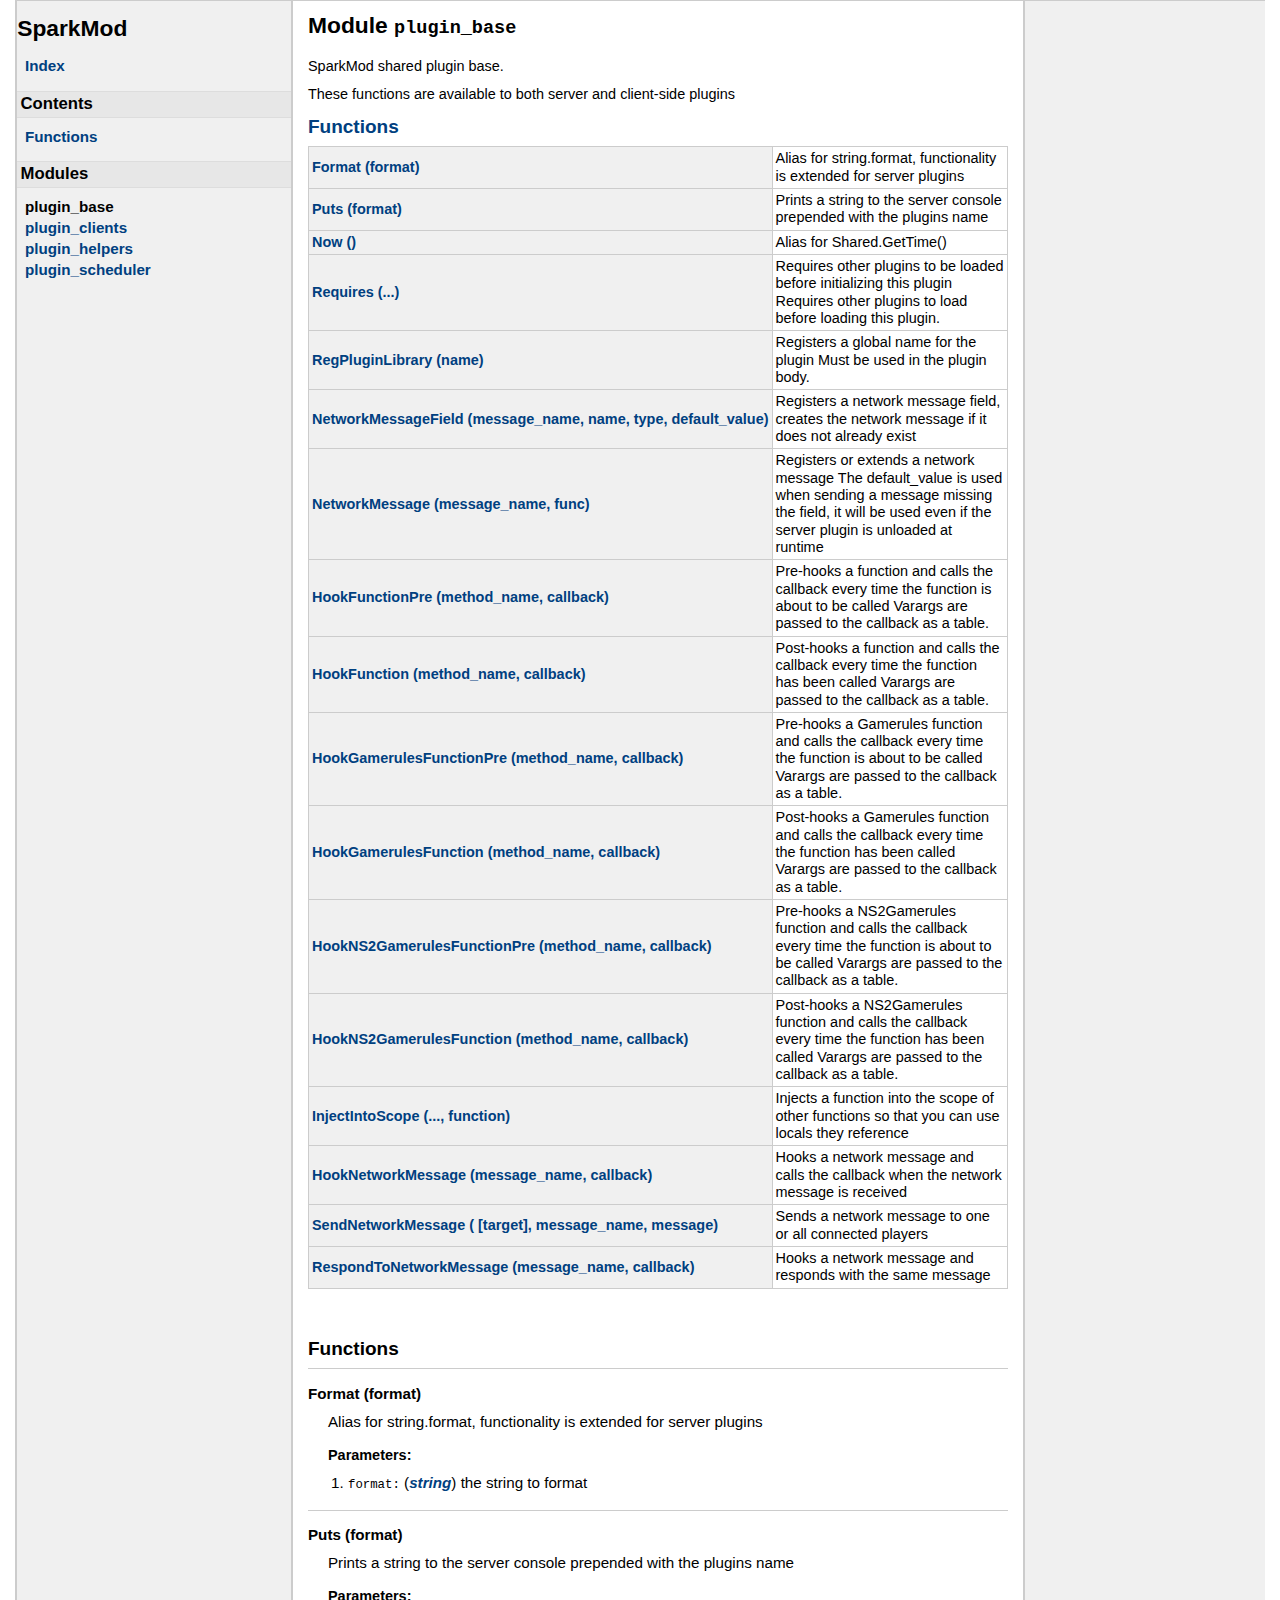
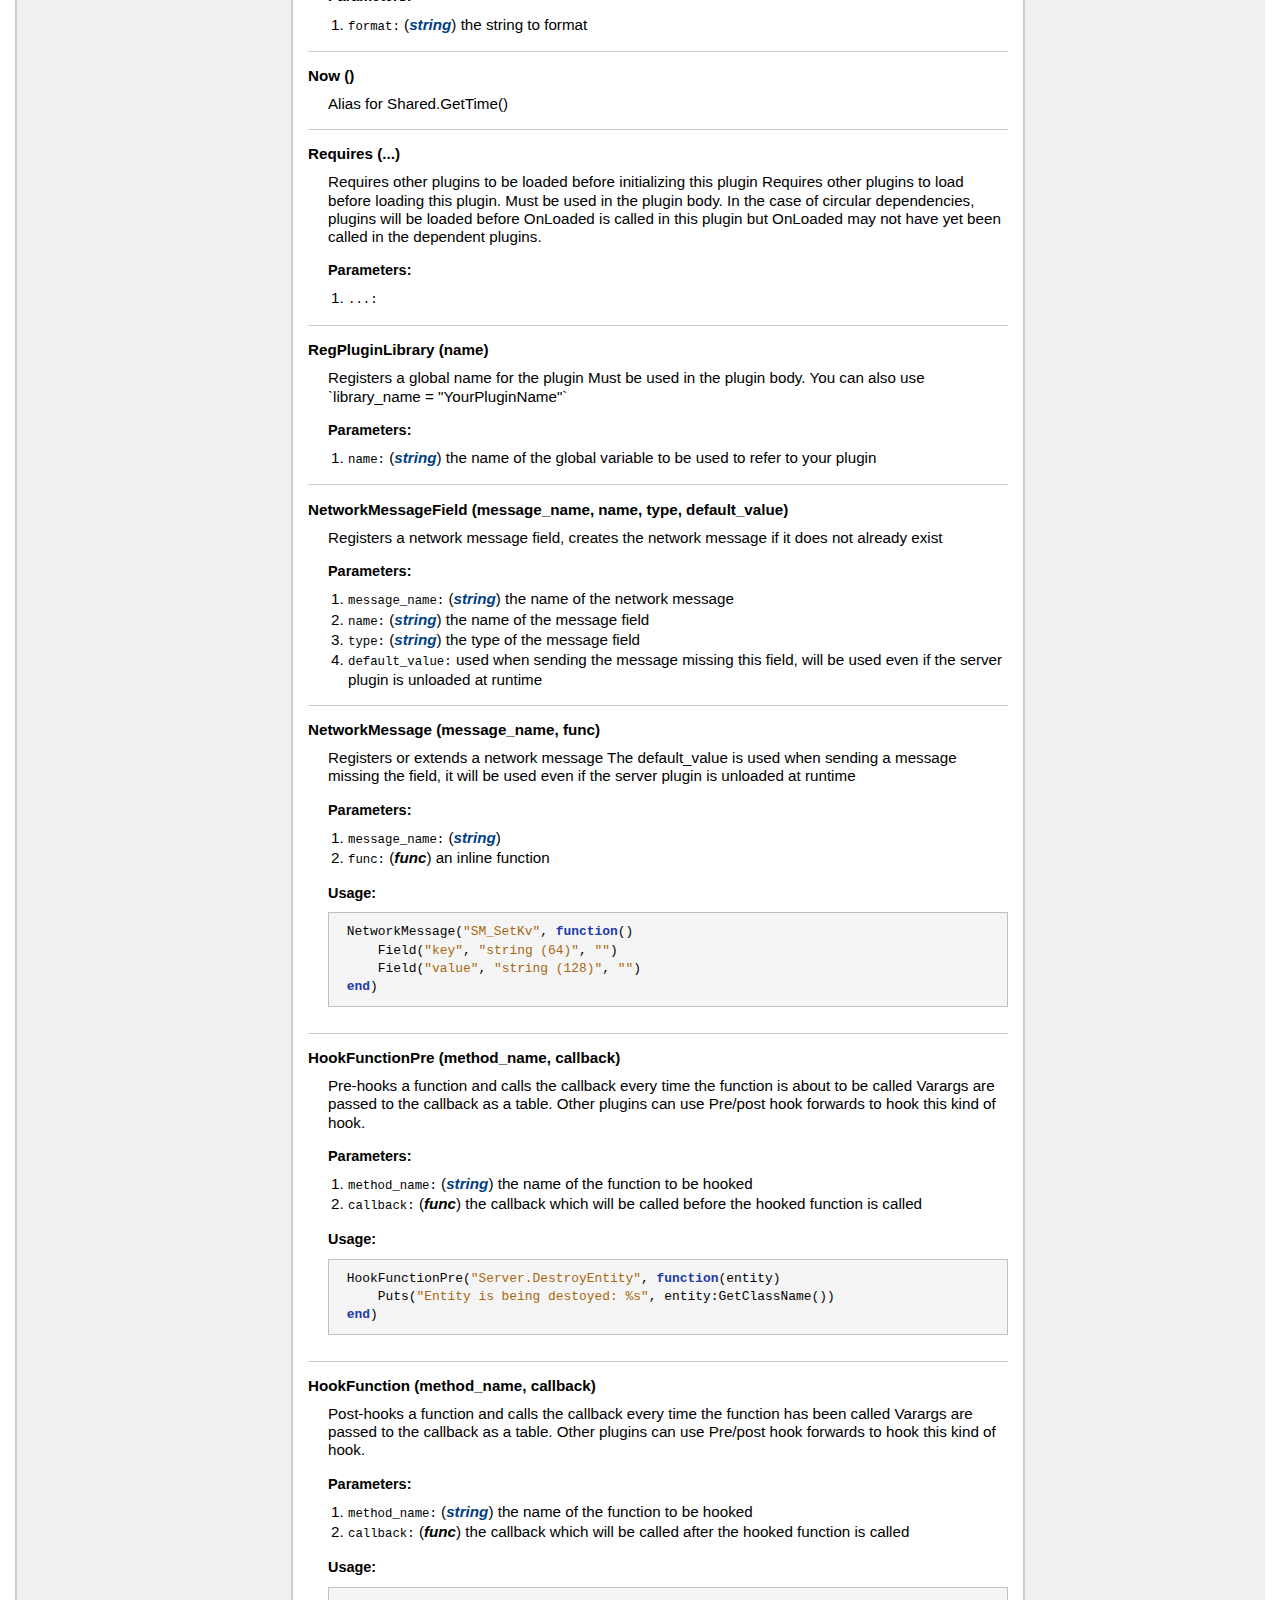
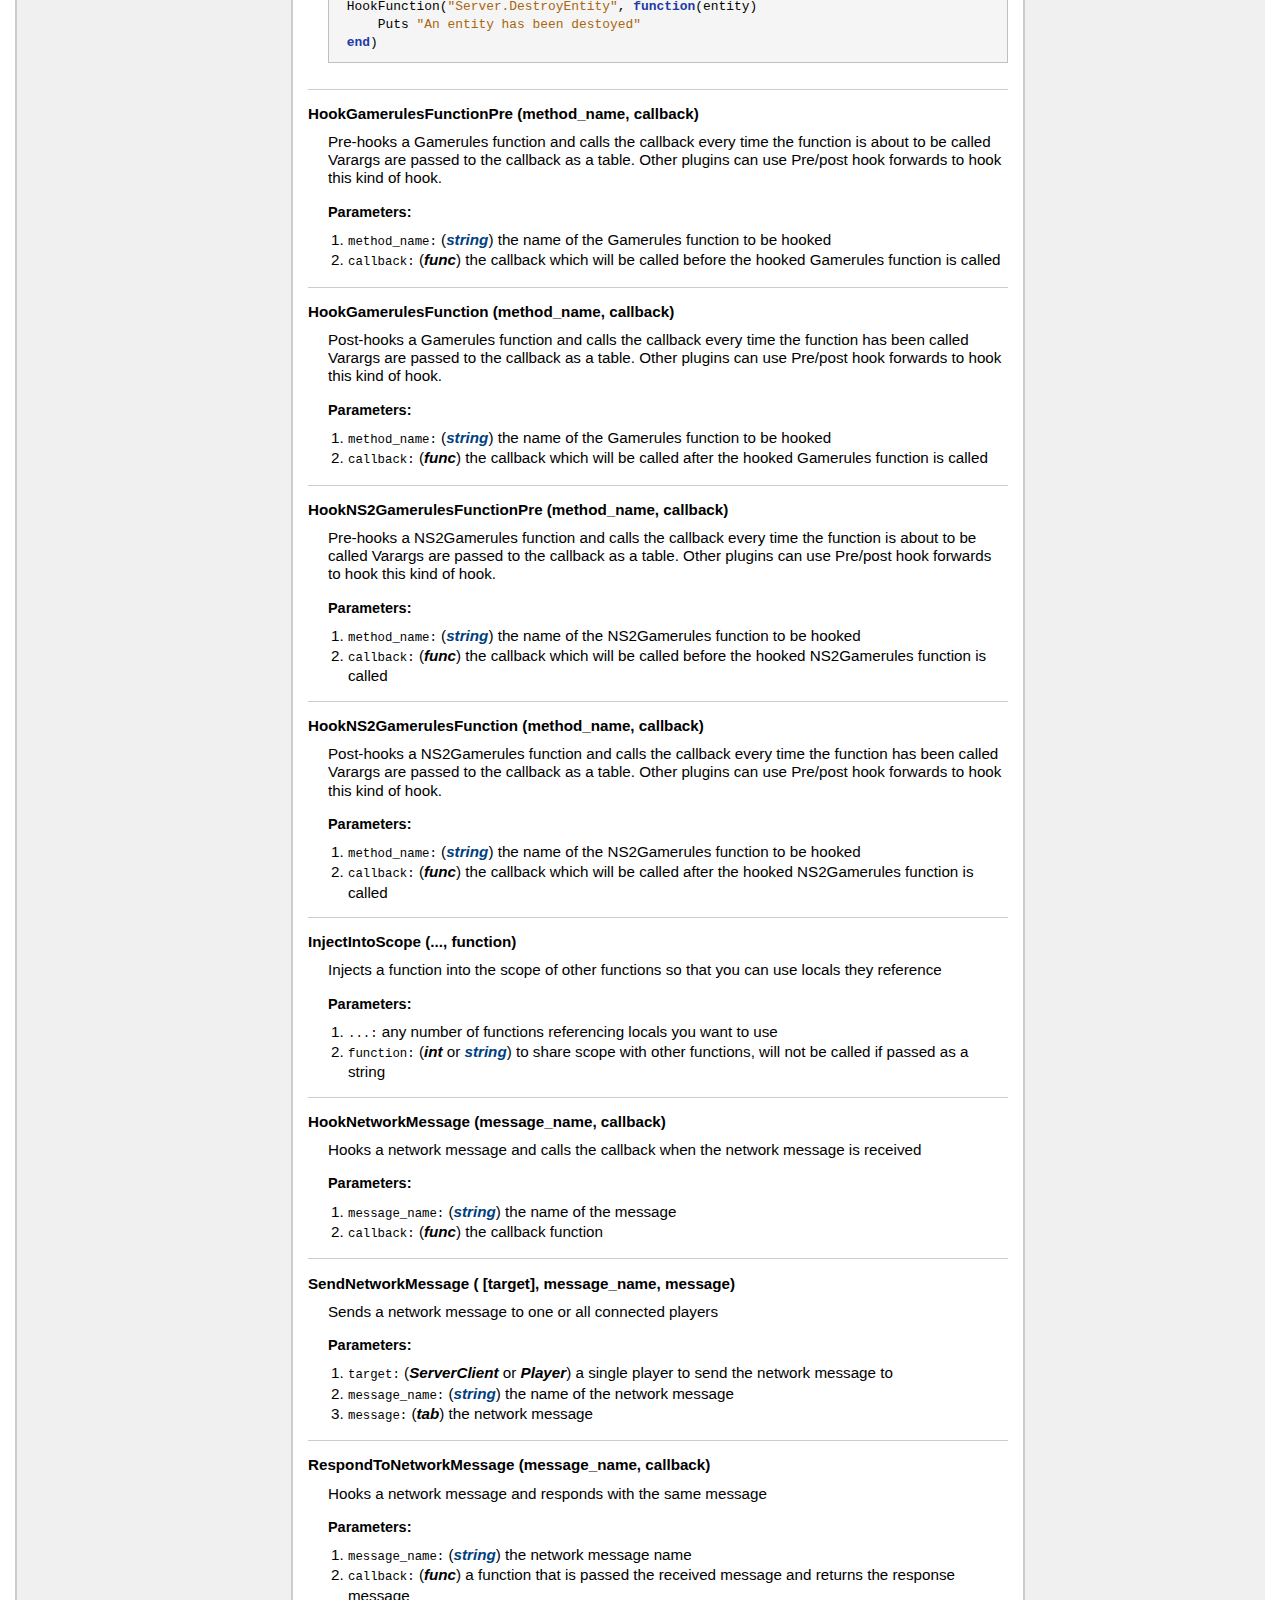
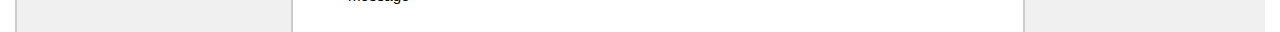
==== api/modules/plugin_base.html @ 7fa3084a "initial import of basic API docs" ====
<!DOCTYPE html PUBLIC "-//W3C//DTD XHTML 1.0 Strict//EN"
   "http://www.w3.org/TR/xhtml1/DTD/xhtml1-strict.dtd">
<html>
<meta http-equiv="Content-Type" content="text/html; charset=UTF-8"/>
<head>
    <title>SparkMod Documentation</title>
    <link rel="stylesheet" href="../ldoc.css" type="text/css" />
</head>
<body>

<div id="container">

<div id="product">
	<div id="product_logo"></div>
	<div id="product_name"><big><b></b></big></div>
	<div id="product_description"></div>
</div> <!-- id="product" -->


<div id="main">


<!-- Menu -->

<div id="navigation">
<br/>
<h1>SparkMod</h1>

<ul>
  <li><a href="../index.html">Index</a></li>
</ul>

<h2>Contents</h2>
<ul>
<li><a href="#Functions">Functions</a></li>
</ul>


<h2>Modules</h2>
<ul>
  <li><strong>plugin_base</strong></li>
  <li><a href="../modules/plugin_clients.html">plugin_clients</a></li>
  <li><a href="../modules/plugin_helpers.html">plugin_helpers</a></li>
  <li><a href="../modules/plugin_scheduler.html">plugin_scheduler</a></li>
</ul>

</div>

<div id="content">

<h1>Module <code>plugin_base</code></h1>

<p>SparkMod shared plugin base.</p>
<p>
 These functions are available to both server and client-side plugins</p>


<h2><a href="#Functions">Functions</a></h2>
<table class="function_list">
	<tr>
	<td class="name" nowrap><a href="#Format">Format&nbsp;(format)</a></td>
	<td class="summary">Alias for string.format, functionality is extended for server plugins</td>
	</tr>
	<tr>
	<td class="name" nowrap><a href="#Puts">Puts&nbsp;(format)</a></td>
	<td class="summary">Prints a string to the server console prepended with the plugins name</td>
	</tr>
	<tr>
	<td class="name" nowrap><a href="#Now">Now&nbsp;()</a></td>
	<td class="summary">Alias for Shared.GetTime()</td>
	</tr>
	<tr>
	<td class="name" nowrap><a href="#Requires">Requires&nbsp;(...)</a></td>
	<td class="summary">Requires other plugins to be loaded before initializing this plugin
 Requires other plugins to load before loading this plugin.</td>
	</tr>
	<tr>
	<td class="name" nowrap><a href="#RegPluginLibrary">RegPluginLibrary&nbsp;(name)</a></td>
	<td class="summary">Registers a global name for the plugin
 Must be used in the plugin body.</td>
	</tr>
	<tr>
	<td class="name" nowrap><a href="#NetworkMessageField">NetworkMessageField&nbsp;(message_name, name, type, default_value)</a></td>
	<td class="summary">Registers a network message field, creates the network message if it does not already exist</td>
	</tr>
	<tr>
	<td class="name" nowrap><a href="#NetworkMessage">NetworkMessage&nbsp;(message_name, func)</a></td>
	<td class="summary">Registers or extends a network message
 The default_value is used when sending a message missing the field,
 it will be used even if the server plugin is unloaded at runtime</td>
	</tr>
	<tr>
	<td class="name" nowrap><a href="#HookFunctionPre">HookFunctionPre&nbsp;(method_name, callback)</a></td>
	<td class="summary">Pre-hooks a function and calls the callback every time the function is about to be called
 Varargs are passed to the callback as a table.</td>
	</tr>
	<tr>
	<td class="name" nowrap><a href="#HookFunction">HookFunction&nbsp;(method_name, callback)</a></td>
	<td class="summary">Post-hooks a function and calls the callback every time the function has been called
 Varargs are passed to the callback as a table.</td>
	</tr>
	<tr>
	<td class="name" nowrap><a href="#HookGamerulesFunctionPre">HookGamerulesFunctionPre&nbsp;(method_name, callback)</a></td>
	<td class="summary">Pre-hooks a Gamerules function and calls the callback every time the function is about to be called
 Varargs are passed to the callback as a table.</td>
	</tr>
	<tr>
	<td class="name" nowrap><a href="#HookGamerulesFunction">HookGamerulesFunction&nbsp;(method_name, callback)</a></td>
	<td class="summary">Post-hooks a Gamerules function and calls the callback every time the function has been called
 Varargs are passed to the callback as a table.</td>
	</tr>
	<tr>
	<td class="name" nowrap><a href="#HookNS2GamerulesFunctionPre">HookNS2GamerulesFunctionPre&nbsp;(method_name, callback)</a></td>
	<td class="summary">Pre-hooks a NS2Gamerules function and calls the callback every time the function is about to be called
 Varargs are passed to the callback as a table.</td>
	</tr>
	<tr>
	<td class="name" nowrap><a href="#HookNS2GamerulesFunction">HookNS2GamerulesFunction&nbsp;(method_name, callback)</a></td>
	<td class="summary">Post-hooks a NS2Gamerules function and calls the callback every time the function has been called
 Varargs are passed to the callback as a table.</td>
	</tr>
	<tr>
	<td class="name" nowrap><a href="#InjectIntoScope">InjectIntoScope&nbsp;(..., function)</a></td>
	<td class="summary">Injects a function into the scope of other functions so that you can use locals they reference</td>
	</tr>
	<tr>
	<td class="name" nowrap><a href="#HookNetworkMessage">HookNetworkMessage&nbsp;(message_name, callback)</a></td>
	<td class="summary">Hooks a network message and calls the callback when the network message is received</td>
	</tr>
	<tr>
	<td class="name" nowrap><a href="#SendNetworkMessage">SendNetworkMessage&nbsp;( [target], message_name, message)</a></td>
	<td class="summary">Sends a network message to one or all connected players</td>
	</tr>
	<tr>
	<td class="name" nowrap><a href="#RespondToNetworkMessage">RespondToNetworkMessage&nbsp;(message_name, callback)</a></td>
	<td class="summary">Hooks a network message and responds with the same message</td>
	</tr>
</table>

<br/>
<br/>


    <h2><a name="Functions"></a>Functions</h2>
    <dl class="function">
    <dt>
    <a name = "Format"></a>
    <strong>Format&nbsp;(format)</strong>
    </dt>
    <dd>
    Alias for string.format, functionality is extended for server plugins

    <h3>Parameters:</h3>
    <ul>
        <li><span class="parameter">format</span>
            <span class="types"><a class="type" href="http://www.lua.org/manual/5.1/manual.html#5.4">string</a></span>
         the string to format</li>
    </ul>





</dd>
    <dt>
    <a name = "Puts"></a>
    <strong>Puts&nbsp;(format)</strong>
    </dt>
    <dd>
    Prints a string to the server console prepended with the plugins name

    <h3>Parameters:</h3>
    <ul>
        <li><span class="parameter">format</span>
            <span class="types"><a class="type" href="http://www.lua.org/manual/5.1/manual.html#5.4">string</a></span>
         the string to format</li>
    </ul>





</dd>
    <dt>
    <a name = "Now"></a>
    <strong>Now&nbsp;()</strong>
    </dt>
    <dd>
    Alias for Shared.GetTime()






</dd>
    <dt>
    <a name = "Requires"></a>
    <strong>Requires&nbsp;(...)</strong>
    </dt>
    <dd>
    Requires other plugins to be loaded before initializing this plugin
 Requires other plugins to load before loading this plugin.  Must be used in the plugin
 body. In the case of circular dependencies, plugins will be loaded before OnLoaded is
 called in this plugin but OnLoaded may not have yet been called in the dependent plugins.

    <h3>Parameters:</h3>
    <ul>
        <li><span class="parameter">...</span>
        </li>
    </ul>





</dd>
    <dt>
    <a name = "RegPluginLibrary"></a>
    <strong>RegPluginLibrary&nbsp;(name)</strong>
    </dt>
    <dd>
    Registers a global name for the plugin
 Must be used in the plugin body.  You can also use `library_name = "YourPluginName"`

    <h3>Parameters:</h3>
    <ul>
        <li><span class="parameter">name</span>
            <span class="types"><a class="type" href="http://www.lua.org/manual/5.1/manual.html#5.4">string</a></span>
         the name of the global variable to be used to refer to your plugin</li>
    </ul>





</dd>
    <dt>
    <a name = "NetworkMessageField"></a>
    <strong>NetworkMessageField&nbsp;(message_name, name, type, default_value)</strong>
    </dt>
    <dd>
    Registers a network message field, creates the network message if it does not already exist

    <h3>Parameters:</h3>
    <ul>
        <li><span class="parameter">message_name</span>
            <span class="types"><a class="type" href="http://www.lua.org/manual/5.1/manual.html#5.4">string</a></span>
         the name of the network message</li>
        <li><span class="parameter">name</span>
            <span class="types"><a class="type" href="http://www.lua.org/manual/5.1/manual.html#5.4">string</a></span>
         the name of the message field</li>
        <li><span class="parameter">type</span>
            <span class="types"><a class="type" href="http://www.lua.org/manual/5.1/manual.html#5.4">string</a></span>
         the type of the message field</li>
        <li><span class="parameter">default_value</span>
         used when sending the message missing this field, will be used even if the server plugin is unloaded at runtime</li>
    </ul>





</dd>
    <dt>
    <a name = "NetworkMessage"></a>
    <strong>NetworkMessage&nbsp;(message_name, func)</strong>
    </dt>
    <dd>
    Registers or extends a network message
 The default_value is used when sending a message missing the field,
 it will be used even if the server plugin is unloaded at runtime

    <h3>Parameters:</h3>
    <ul>
        <li><span class="parameter">message_name</span>
            <span class="types"><a class="type" href="http://www.lua.org/manual/5.1/manual.html#5.4">string</a></span>
        </li>
        <li><span class="parameter">func</span>
            <span class="types"><span class="type">func</span></span>
         an inline function</li>
    </ul>




    <h3>Usage:</h3>
    <ul>
        <pre class="example"> NetworkMessage(<span class="string">"SM_SetKv"</span>, <span class="keyword">function</span>()
     Field(<span class="string">"key"</span>, <span class="string">"string (64)"</span>, <span class="string">""</span>)
     Field(<span class="string">"value"</span>, <span class="string">"string (128)"</span>, <span class="string">""</span>)
 <span class="keyword">end</span>)</pre>
    </ul>

</dd>
    <dt>
    <a name = "HookFunctionPre"></a>
    <strong>HookFunctionPre&nbsp;(method_name, callback)</strong>
    </dt>
    <dd>
    Pre-hooks a function and calls the callback every time the function is about to be called
 Varargs are passed to the callback as a table.  Other plugins can use Pre/post hook forwards to hook this kind of hook.

    <h3>Parameters:</h3>
    <ul>
        <li><span class="parameter">method_name</span>
            <span class="types"><a class="type" href="http://www.lua.org/manual/5.1/manual.html#5.4">string</a></span>
         the name of the function to be hooked</li>
        <li><span class="parameter">callback</span>
            <span class="types"><span class="type">func</span></span>
         the callback which will be called before the hooked function is called</li>
    </ul>




    <h3>Usage:</h3>
    <ul>
        <pre class="example"> HookFunctionPre(<span class="string">"Server.DestroyEntity"</span>, <span class="keyword">function</span>(entity)
     Puts(<span class="string">"Entity is being destoyed: %s"</span>, entity:GetClassName())
 <span class="keyword">end</span>)</pre>
    </ul>

</dd>
    <dt>
    <a name = "HookFunction"></a>
    <strong>HookFunction&nbsp;(method_name, callback)</strong>
    </dt>
    <dd>
    Post-hooks a function and calls the callback every time the function has been called
 Varargs are passed to the callback as a table.  Other plugins can use Pre/post hook forwards to hook this kind of hook.

    <h3>Parameters:</h3>
    <ul>
        <li><span class="parameter">method_name</span>
            <span class="types"><a class="type" href="http://www.lua.org/manual/5.1/manual.html#5.4">string</a></span>
         the name of the function to be hooked</li>
        <li><span class="parameter">callback</span>
            <span class="types"><span class="type">func</span></span>
         the callback which will be called after the hooked function is called</li>
    </ul>




    <h3>Usage:</h3>
    <ul>
        <pre class="example"> HookFunction(<span class="string">"Server.DestroyEntity"</span>, <span class="keyword">function</span>(entity)
     Puts <span class="string">"An entity has been destoyed"</span>
 <span class="keyword">end</span>)</pre>
    </ul>

</dd>
    <dt>
    <a name = "HookGamerulesFunctionPre"></a>
    <strong>HookGamerulesFunctionPre&nbsp;(method_name, callback)</strong>
    </dt>
    <dd>
    Pre-hooks a Gamerules function and calls the callback every time the function is about to be called
 Varargs are passed to the callback as a table.  Other plugins can use Pre/post hook forwards to hook this kind of hook.

    <h3>Parameters:</h3>
    <ul>
        <li><span class="parameter">method_name</span>
            <span class="types"><a class="type" href="http://www.lua.org/manual/5.1/manual.html#5.4">string</a></span>
         the name of the Gamerules function to be hooked</li>
        <li><span class="parameter">callback</span>
            <span class="types"><span class="type">func</span></span>
         the callback which will be called before the hooked Gamerules function is called</li>
    </ul>





</dd>
    <dt>
    <a name = "HookGamerulesFunction"></a>
    <strong>HookGamerulesFunction&nbsp;(method_name, callback)</strong>
    </dt>
    <dd>
    Post-hooks a Gamerules function and calls the callback every time the function has been called
 Varargs are passed to the callback as a table.  Other plugins can use Pre/post hook forwards to hook this kind of hook.

    <h3>Parameters:</h3>
    <ul>
        <li><span class="parameter">method_name</span>
            <span class="types"><a class="type" href="http://www.lua.org/manual/5.1/manual.html#5.4">string</a></span>
         the name of the Gamerules function to be hooked</li>
        <li><span class="parameter">callback</span>
            <span class="types"><span class="type">func</span></span>
         the callback which will be called after the hooked Gamerules function is called</li>
    </ul>





</dd>
    <dt>
    <a name = "HookNS2GamerulesFunctionPre"></a>
    <strong>HookNS2GamerulesFunctionPre&nbsp;(method_name, callback)</strong>
    </dt>
    <dd>
    Pre-hooks a NS2Gamerules function and calls the callback every time the function is about to be called
 Varargs are passed to the callback as a table.  Other plugins can use Pre/post hook forwards to hook this kind of hook.

    <h3>Parameters:</h3>
    <ul>
        <li><span class="parameter">method_name</span>
            <span class="types"><a class="type" href="http://www.lua.org/manual/5.1/manual.html#5.4">string</a></span>
         the name of the NS2Gamerules function to be hooked</li>
        <li><span class="parameter">callback</span>
            <span class="types"><span class="type">func</span></span>
         the callback which will be called before the hooked NS2Gamerules function is called</li>
    </ul>





</dd>
    <dt>
    <a name = "HookNS2GamerulesFunction"></a>
    <strong>HookNS2GamerulesFunction&nbsp;(method_name, callback)</strong>
    </dt>
    <dd>
    Post-hooks a NS2Gamerules function and calls the callback every time the function has been called
 Varargs are passed to the callback as a table.  Other plugins can use Pre/post hook forwards to hook this kind of hook.

    <h3>Parameters:</h3>
    <ul>
        <li><span class="parameter">method_name</span>
            <span class="types"><a class="type" href="http://www.lua.org/manual/5.1/manual.html#5.4">string</a></span>
         the name of the NS2Gamerules function to be hooked</li>
        <li><span class="parameter">callback</span>
            <span class="types"><span class="type">func</span></span>
         the callback which will be called after the hooked NS2Gamerules function is called</li>
    </ul>





</dd>
    <dt>
    <a name = "InjectIntoScope"></a>
    <strong>InjectIntoScope&nbsp;(..., function)</strong>
    </dt>
    <dd>
    Injects a function into the scope of other functions so that you can use locals they reference

    <h3>Parameters:</h3>
    <ul>
        <li><span class="parameter">...</span>
         any number of functions referencing locals you want to use</li>
        <li><span class="parameter">function</span>
            <span class="types"><span class="type">int</span> or <a class="type" href="http://www.lua.org/manual/5.1/manual.html#5.4">string</a></span>
         to share scope with other functions, will not be called if passed as a string</li>
    </ul>





</dd>
    <dt>
    <a name = "HookNetworkMessage"></a>
    <strong>HookNetworkMessage&nbsp;(message_name, callback)</strong>
    </dt>
    <dd>
    Hooks a network message and calls the callback when the network message is received

    <h3>Parameters:</h3>
    <ul>
        <li><span class="parameter">message_name</span>
            <span class="types"><a class="type" href="http://www.lua.org/manual/5.1/manual.html#5.4">string</a></span>
         the name of the message</li>
        <li><span class="parameter">callback</span>
            <span class="types"><span class="type">func</span></span>
         the callback function</li>
    </ul>





</dd>
    <dt>
    <a name = "SendNetworkMessage"></a>
    <strong>SendNetworkMessage&nbsp;( [target], message_name, message)</strong>
    </dt>
    <dd>
    Sends a network message to one or all connected players

    <h3>Parameters:</h3>
    <ul>
        <li><span class="parameter">target</span>
            <span class="types"><span class="type">ServerClient</span> or <span class="type">Player</span></span>
         a single player to send the network message to</li>
        <li><span class="parameter">message_name</span>
            <span class="types"><a class="type" href="http://www.lua.org/manual/5.1/manual.html#5.4">string</a></span>
         the name of the network message</li>
        <li><span class="parameter">message</span>
            <span class="types"><span class="type">tab</span></span>
         the network message</li>
    </ul>





</dd>
    <dt>
    <a name = "RespondToNetworkMessage"></a>
    <strong>RespondToNetworkMessage&nbsp;(message_name, callback)</strong>
    </dt>
    <dd>
    Hooks a network message and responds with the same message

    <h3>Parameters:</h3>
    <ul>
        <li><span class="parameter">message_name</span>
            <span class="types"><a class="type" href="http://www.lua.org/manual/5.1/manual.html#5.4">string</a></span>
         the network message name</li>
        <li><span class="parameter">callback</span>
            <span class="types"><span class="type">func</span></span>
         a function that is passed the received message and returns the response message</li>
    </ul>





</dd>
</dl>


</div> <!-- id="content" -->
</div> <!-- id="main" -->
<div id="about">
<i>generated by <a href="http://github.com/stevedonovan/LDoc">LDoc 1.3.11</a></i>
</div> <!-- id="about" -->
</div> <!-- id="container" -->
</body>
</html>
---- api/ldoc.css ----
/* BEGIN RESET

Copyright (c) 2010, Yahoo! Inc. All rights reserved.
Code licensed under the BSD License:
http://developer.yahoo.com/yui/license.html
version: 2.8.2r1
*/
html {
    color: #000;
    background: #FFF;
}
body,div,dl,dt,dd,ul,ol,li,h1,h2,h3,h4,h5,h6,pre,code,form,fieldset,legend,input,button,textarea,p,blockquote,th,td {
    margin: 0;
    padding: 0;
}
table {
    border-collapse: collapse;
    border-spacing: 0;
}
fieldset,img {
    border: 0;
}
address,caption,cite,code,dfn,em,strong,th,var,optgroup {
    font-style: inherit;
    font-weight: inherit;
}
del,ins {
    text-decoration: none;
}
li {
    list-style: bullet;
    margin-left: 20px;
}
caption,th {
    text-align: left;
}
h1,h2,h3,h4,h5,h6 {
    font-size: 100%;
    font-weight: bold;
}
q:before,q:after {
    content: '';
}
abbr,acronym {
    border: 0;
    font-variant: normal;
}
sup {
    vertical-align: baseline;
}
sub {
    vertical-align: baseline;
}
legend {
    color: #000;
}
input,button,textarea,select,optgroup,option {
    font-family: inherit;
    font-size: inherit;
    font-style: inherit;
    font-weight: inherit;
}
input,button,textarea,select {*font-size:100%;
}
/* END RESET */

body {
    margin-left: 1em;
    margin-right: 1em;
    font-family: arial, helvetica, geneva, sans-serif;
    background-color: #ffffff; margin: 0px;
}

code, tt { font-family: monospace; }
span.parameter { font-family:monospace; }
span.parameter:after { content:":"; }
span.types:before { content:"("; }
span.types:after { content:")"; }
.type { font-weight: bold; font-style:italic }

body, p, td, th { font-size: .95em; line-height: 1.2em;}

p, ul { margin: 10px 0 0 0px;}

strong { font-weight: bold;}

em { font-style: italic;}

h1 {
    font-size: 1.5em;
    margin: 0 0 20px 0;
}
h2, h3, h4 { margin: 15px 0 10px 0; }
h2 { font-size: 1.25em; }
h3 { font-size: 1.15em; }
h4 { font-size: 1.06em; }

a:link { font-weight: bold; color: #004080; text-decoration: none; }
a:visited { font-weight: bold; color: #006699; text-decoration: none; }
a:link:hover { text-decoration: underline; }

hr {
    color:#cccccc;
    background: #00007f;
    height: 1px;
}

blockquote { margin-left: 3em; }

ul { list-style-type: disc; }

p.name {
    font-family: "Andale Mono", monospace;
    padding-top: 1em;
}

pre.example {
    background-color: rgb(245, 245, 245);
    border: 1px solid silver;
    padding: 10px;
    margin: 10px 0 10px 0;
    font-family: "Andale Mono", monospace;
    font-size: .85em;
}

pre {
    background-color: rgb(245, 245, 245);
    border: 1px solid silver;
    padding: 10px;
    margin: 10px 0 10px 0;
    overflow: auto;
    font-family: "Andale Mono", monospace;
}


table.index { border: 1px #00007f; }
table.index td { text-align: left; vertical-align: top; }

#container {
    margin-left: 1em;
    margin-right: 1em;
    background-color: #f0f0f0;
}

#product {
    text-align: center;
    border-bottom: 1px solid #cccccc;
    background-color: #ffffff;
}

#product big {
    font-size: 2em;
}

#main {
    background-color: #f0f0f0;
    border-left: 2px solid #cccccc;
}

#navigation {
    float: left;
    width: 18em;
    vertical-align: top;
    background-color: #f0f0f0;
    overflow: visible;
}

#navigation h2 {
    background-color:#e7e7e7;
    font-size:1.1em;
    color:#000000;
    text-align: left;
    padding:0.2em;
    border-top:1px solid #dddddd;
    border-bottom:1px solid #dddddd;
}

#navigation ul
{
    font-size:1em;
    list-style-type: none;
    margin: 1px 1px 10px 1px;
}

#navigation li {
    text-indent: -1em;
    display: block;
    margin: 3px 0px 0px 22px;
}

#navigation li li a {
    margin: 0px 3px 0px -1em;
}

#content {
    margin-left: 18em;
    padding: 1em;
    min-width: 700px;
    max-width: 940px;
    width: 50%;
    border-left: 2px solid #cccccc;
    border-right: 2px solid #cccccc;
    background-color: #ffffff;
}

#about {
    clear: both;
    padding: 5px;
    border-top: 2px solid #cccccc;
    background-color: #ffffff;
}

@media print {
    body {
        font: 12pt "Times New Roman", "TimeNR", Times, serif;
    }
    a { font-weight: bold; color: #004080; text-decoration: underline; }

    #main {
        background-color: #ffffff;
        border-left: 0px;
    }

    #container {
        margin-left: 2%;
        margin-right: 2%;
        background-color: #ffffff;
    }

    #content {
        padding: 1em;
        background-color: #ffffff;
    }

    #navigation {
        display: none;
    }
    pre.example {
        font-family: "Andale Mono", monospace;
        font-size: 10pt;
        page-break-inside: avoid;
    }
}

table.module_list {
    border-width: 1px;
    border-style: solid;
    border-color: #cccccc;
    border-collapse: collapse;
}
table.module_list td {
    border-width: 1px;
    padding: 3px;
    border-style: solid;
    border-color: #cccccc;
}
table.module_list td.name { background-color: #f0f0f0; ; min-width: 200px; }
table.module_list td.summary { width: 100%; }


table.function_list {
    border-width: 1px;
    border-style: solid;
    border-color: #cccccc;
    border-collapse: collapse;
}
table.function_list td {
    border-width: 1px;
    padding: 3px;
    border-style: solid;
    border-color: #cccccc;
}
table.function_list td.name { background-color: #f0f0f0; ; min-width: 200px; }
table.function_list td.summary { width: 100%; }

dl.table dt, dl.function dt {border-top: 1px solid #ccc; padding-top: 1em;}
dl.table dd, dl.function dd {padding-bottom: 1em; margin: 10px 0 0 20px;}
dl.table h3, dl.function h3 {font-size: .95em;}

/* stop sublists from having initial vertical space */
ul ul { margin-top: 0px; }
ol ul { margin-top: 0px; }
ol ol { margin-top: 0px; }
ul ol { margin-top: 0px; }

/* styles for prettification of source */
pre .comment { color: #558817; }
pre .constant { color: #a8660d; }
pre .escape { color: #844631; }
pre .keyword { color: #2239a8; font-weight: bold; }
pre .library { color: #0e7c6b; }
pre .marker { color: #512b1e; background: #fedc56; font-weight: bold; }
pre .string { color: #a8660d; }
pre .number { color: #f8660d; }
pre .operator { color: #2239a8; font-weight: bold; }
pre .preprocessor, pre .prepro { color: #a33243; }
pre .global { color: #800080; }
pre .prompt { color: #558817; }
pre .url { color: #272fc2; text-decoration: underline; }
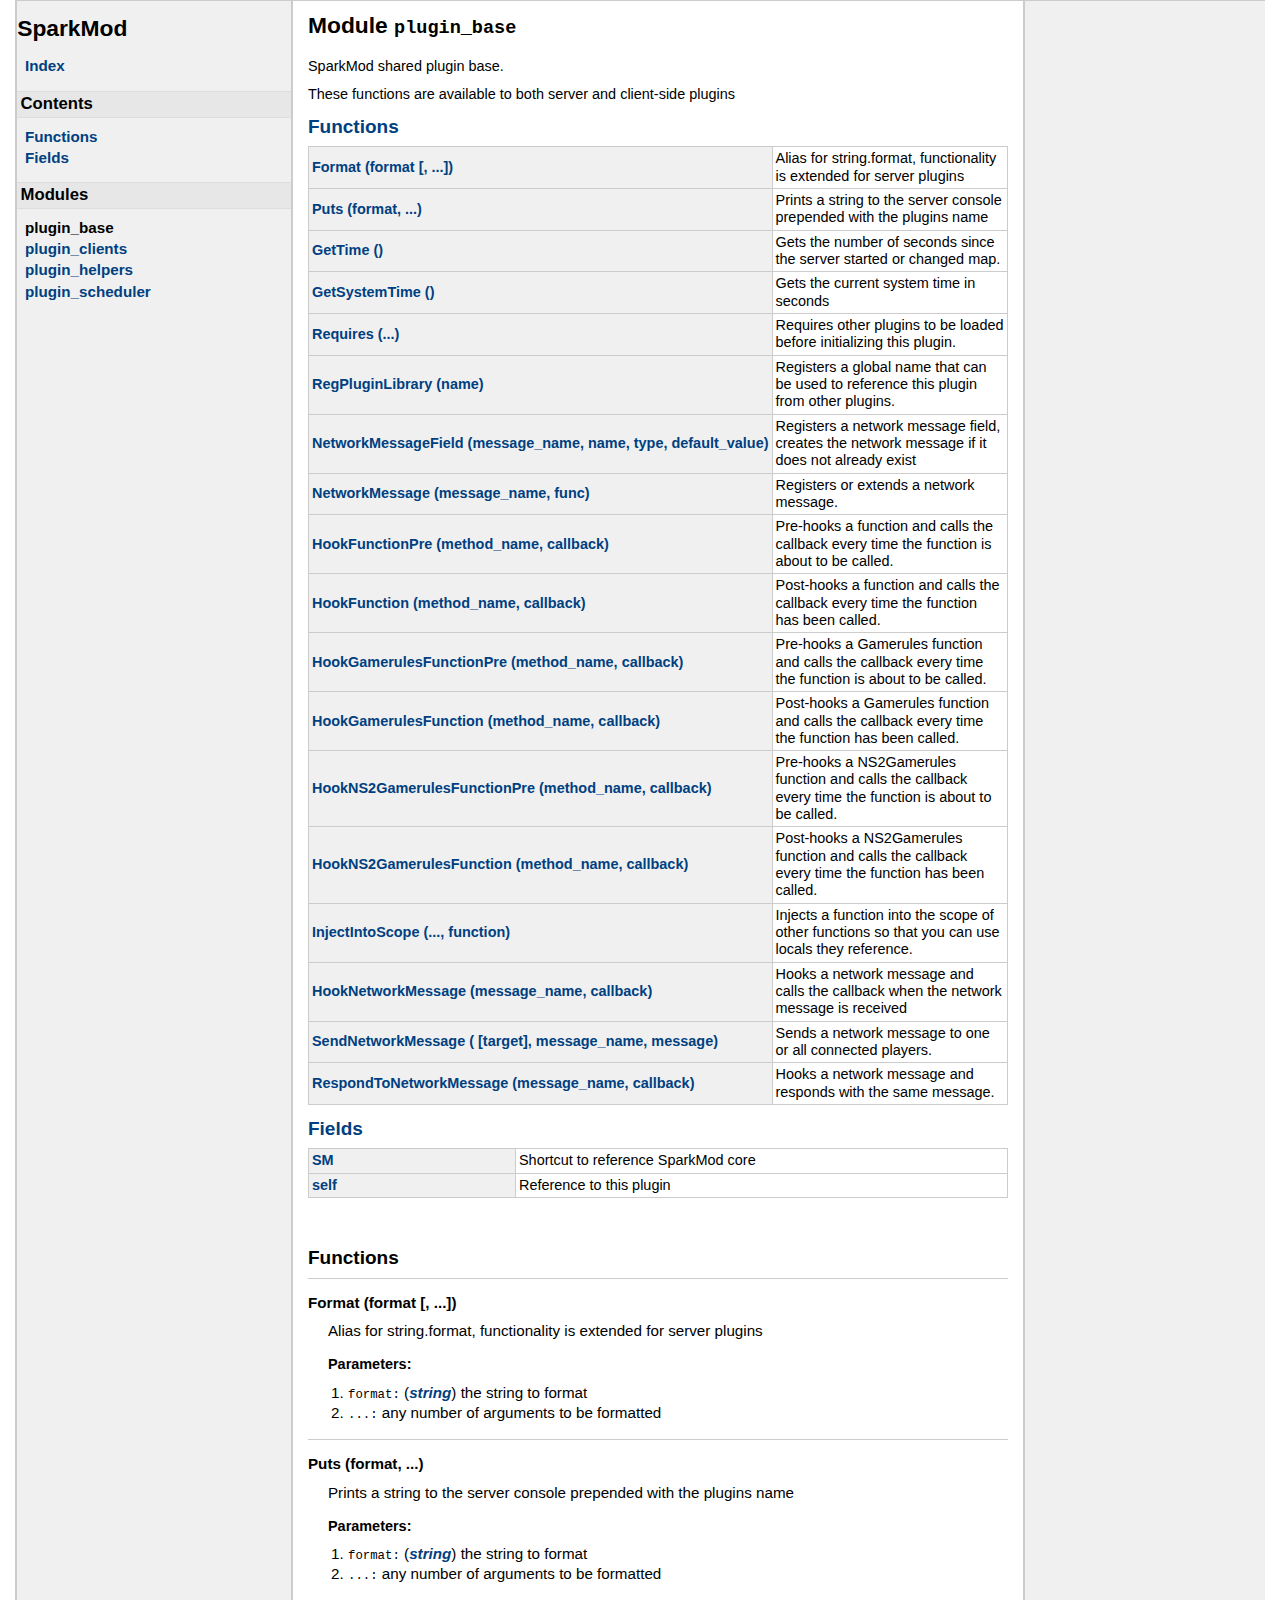
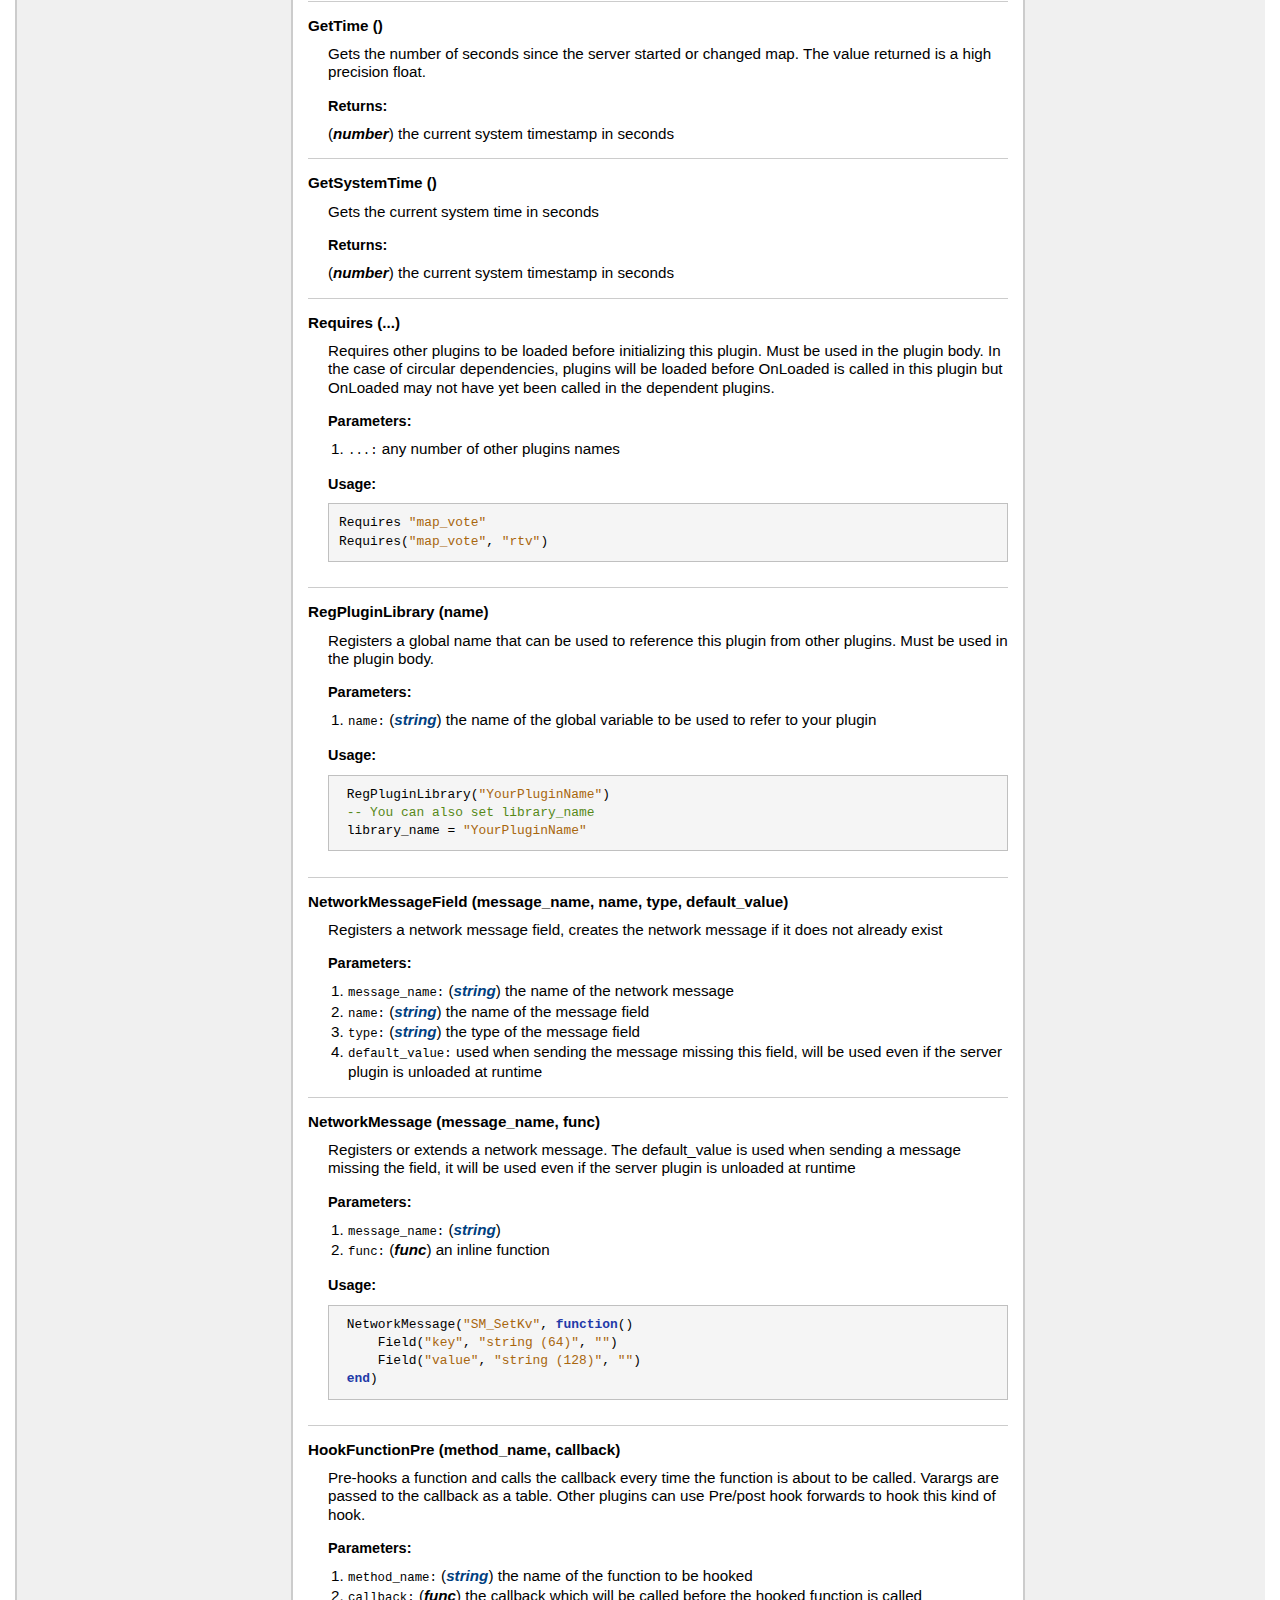
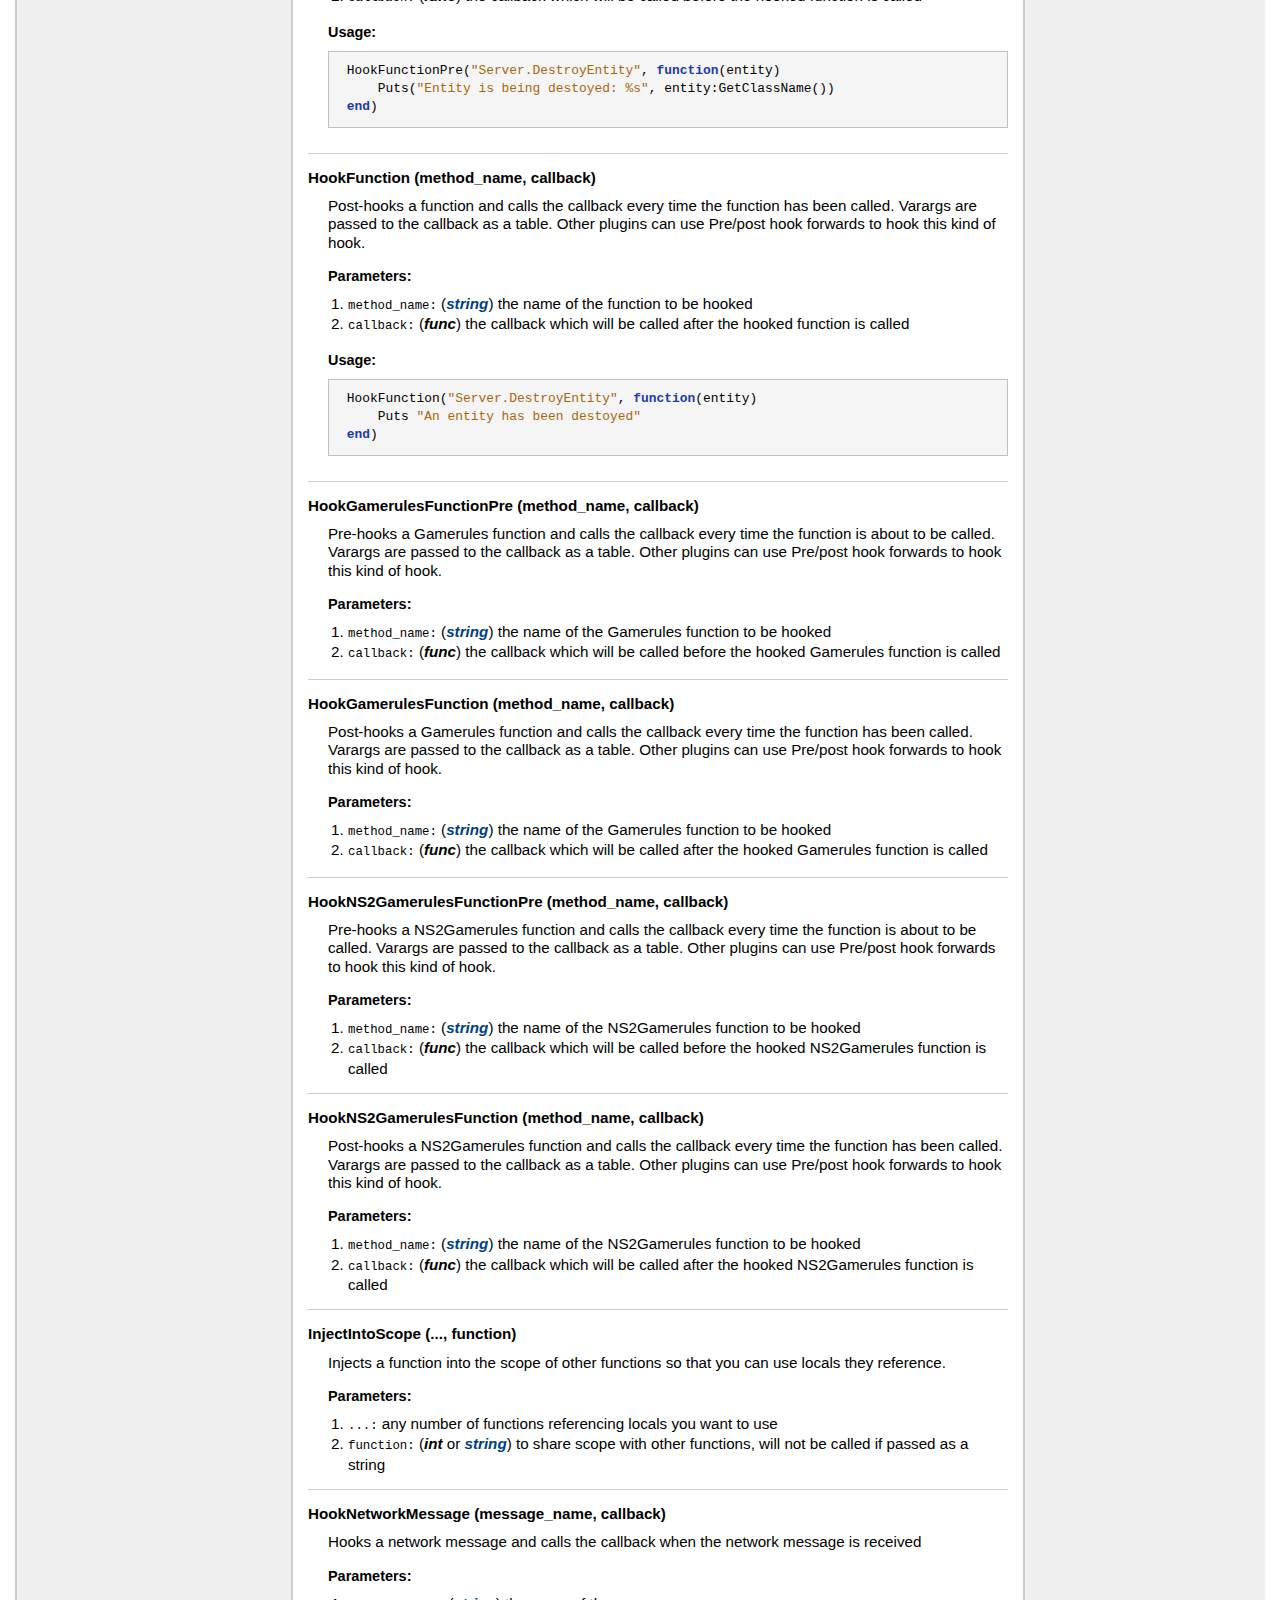
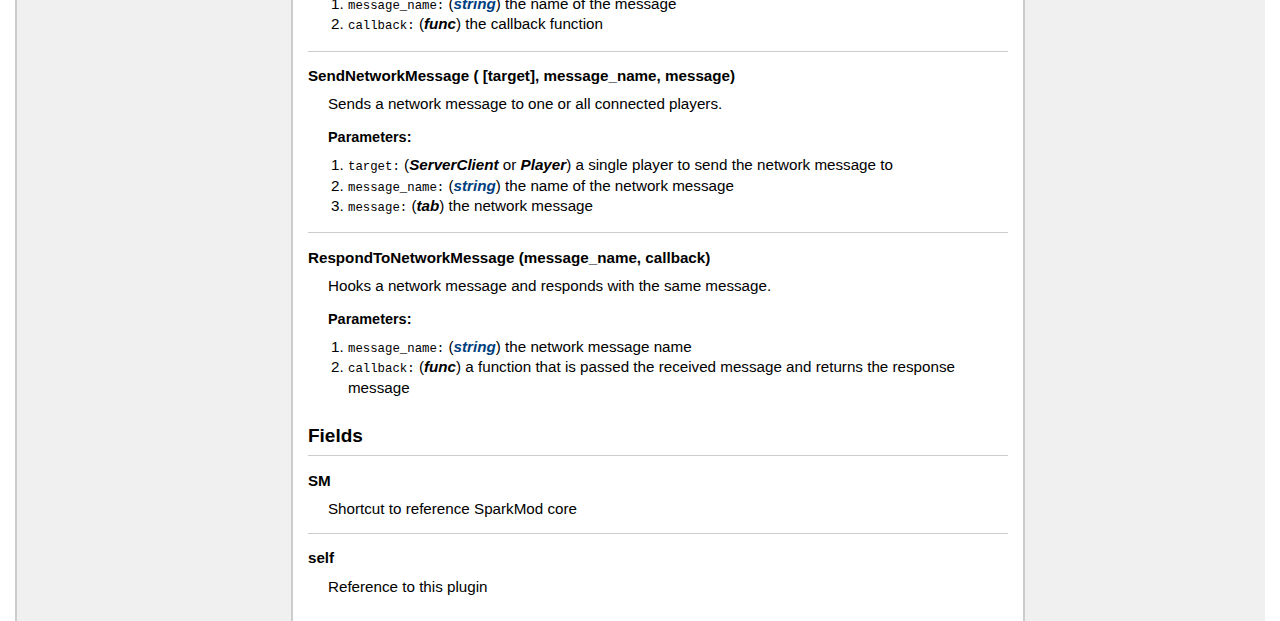
==== commit cdf3cd6c: "improved base plugin API" ====
--- a/api/modules/plugin_base.html
+++ b/api/modules/plugin_base.html
@@ -33,6 +33,7 @@
 <h2>Contents</h2>
 <ul>
 <li><a href="#Functions">Functions</a></li>
+<li><a href="#Fields">Fields</a></li>
 </ul>
 
 
@@ -58,26 +59,28 @@
 <h2><a href="#Functions">Functions</a></h2>
 <table class="function_list">
 	<tr>
-	<td class="name" nowrap><a href="#Format">Format&nbsp;(format)</a></td>
+	<td class="name" nowrap><a href="#Format">Format&nbsp;(format [, ...])</a></td>
 	<td class="summary">Alias for string.format, functionality is extended for server plugins</td>
 	</tr>
 	<tr>
-	<td class="name" nowrap><a href="#Puts">Puts&nbsp;(format)</a></td>
+	<td class="name" nowrap><a href="#Puts">Puts&nbsp;(format, ...)</a></td>
 	<td class="summary">Prints a string to the server console prepended with the plugins name</td>
 	</tr>
 	<tr>
-	<td class="name" nowrap><a href="#Now">Now&nbsp;()</a></td>
-	<td class="summary">Alias for Shared.GetTime()</td>
+	<td class="name" nowrap><a href="#GetTime">GetTime&nbsp;()</a></td>
+	<td class="summary">Gets the number of seconds since the server started or changed map.</td>
+	</tr>
+	<tr>
+	<td class="name" nowrap><a href="#GetSystemTime">GetSystemTime&nbsp;()</a></td>
+	<td class="summary">Gets the current system time in seconds</td>
 	</tr>
 	<tr>
 	<td class="name" nowrap><a href="#Requires">Requires&nbsp;(...)</a></td>
-	<td class="summary">Requires other plugins to be loaded before initializing this plugin
- Requires other plugins to load before loading this plugin.</td>
+	<td class="summary">Requires other plugins to be loaded before initializing this plugin.</td>
 	</tr>
 	<tr>
 	<td class="name" nowrap><a href="#RegPluginLibrary">RegPluginLibrary&nbsp;(name)</a></td>
-	<td class="summary">Registers a global name for the plugin
- Must be used in the plugin body.</td>
+	<td class="summary">Registers a global name that can be used to reference this plugin from other plugins.</td>
 	</tr>
 	<tr>
 	<td class="name" nowrap><a href="#NetworkMessageField">NetworkMessageField&nbsp;(message_name, name, type, default_value)</a></td>
@@ -85,43 +88,35 @@
 	</tr>
 	<tr>
 	<td class="name" nowrap><a href="#NetworkMessage">NetworkMessage&nbsp;(message_name, func)</a></td>
-	<td class="summary">Registers or extends a network message
- The default_value is used when sending a message missing the field,
- it will be used even if the server plugin is unloaded at runtime</td>
+	<td class="summary">Registers or extends a network message.</td>
 	</tr>
 	<tr>
 	<td class="name" nowrap><a href="#HookFunctionPre">HookFunctionPre&nbsp;(method_name, callback)</a></td>
-	<td class="summary">Pre-hooks a function and calls the callback every time the function is about to be called
- Varargs are passed to the callback as a table.</td>
+	<td class="summary">Pre-hooks a function and calls the callback every time the function is about to be called.</td>
 	</tr>
 	<tr>
 	<td class="name" nowrap><a href="#HookFunction">HookFunction&nbsp;(method_name, callback)</a></td>
-	<td class="summary">Post-hooks a function and calls the callback every time the function has been called
- Varargs are passed to the callback as a table.</td>
+	<td class="summary">Post-hooks a function and calls the callback every time the function has been called.</td>
 	</tr>
 	<tr>
 	<td class="name" nowrap><a href="#HookGamerulesFunctionPre">HookGamerulesFunctionPre&nbsp;(method_name, callback)</a></td>
-	<td class="summary">Pre-hooks a Gamerules function and calls the callback every time the function is about to be called
- Varargs are passed to the callback as a table.</td>
+	<td class="summary">Pre-hooks a Gamerules function and calls the callback every time the function is about to be called.</td>
 	</tr>
 	<tr>
 	<td class="name" nowrap><a href="#HookGamerulesFunction">HookGamerulesFunction&nbsp;(method_name, callback)</a></td>
-	<td class="summary">Post-hooks a Gamerules function and calls the callback every time the function has been called
- Varargs are passed to the callback as a table.</td>
+	<td class="summary">Post-hooks a Gamerules function and calls the callback every time the function has been called.</td>
 	</tr>
 	<tr>
 	<td class="name" nowrap><a href="#HookNS2GamerulesFunctionPre">HookNS2GamerulesFunctionPre&nbsp;(method_name, callback)</a></td>
-	<td class="summary">Pre-hooks a NS2Gamerules function and calls the callback every time the function is about to be called
- Varargs are passed to the callback as a table.</td>
+	<td class="summary">Pre-hooks a NS2Gamerules function and calls the callback every time the function is about to be called.</td>
 	</tr>
 	<tr>
 	<td class="name" nowrap><a href="#HookNS2GamerulesFunction">HookNS2GamerulesFunction&nbsp;(method_name, callback)</a></td>
-	<td class="summary">Post-hooks a NS2Gamerules function and calls the callback every time the function has been called
- Varargs are passed to the callback as a table.</td>
+	<td class="summary">Post-hooks a NS2Gamerules function and calls the callback every time the function has been called.</td>
 	</tr>
 	<tr>
 	<td class="name" nowrap><a href="#InjectIntoScope">InjectIntoScope&nbsp;(..., function)</a></td>
-	<td class="summary">Injects a function into the scope of other functions so that you can use locals they reference</td>
+	<td class="summary">Injects a function into the scope of other functions so that you can use locals they reference.</td>
 	</tr>
 	<tr>
 	<td class="name" nowrap><a href="#HookNetworkMessage">HookNetworkMessage&nbsp;(message_name, callback)</a></td>
@@ -129,11 +124,22 @@
 	</tr>
 	<tr>
 	<td class="name" nowrap><a href="#SendNetworkMessage">SendNetworkMessage&nbsp;( [target], message_name, message)</a></td>
-	<td class="summary">Sends a network message to one or all connected players</td>
+	<td class="summary">Sends a network message to one or all connected players.</td>
 	</tr>
 	<tr>
 	<td class="name" nowrap><a href="#RespondToNetworkMessage">RespondToNetworkMessage&nbsp;(message_name, callback)</a></td>
-	<td class="summary">Hooks a network message and responds with the same message</td>
+	<td class="summary">Hooks a network message and responds with the same message.</td>
+	</tr>
+</table>
+<h2><a href="#Fields">Fields</a></h2>
+<table class="function_list">
+	<tr>
+	<td class="name" nowrap><a href="#SM">SM</a></td>
+	<td class="summary">Shortcut to reference SparkMod core</td>
+	</tr>
+	<tr>
+	<td class="name" nowrap><a href="#self">self</a></td>
+	<td class="summary">Reference to this plugin</td>
 	</tr>
 </table>
 
@@ -145,7 +151,7 @@
     <dl class="function">
     <dt>
     <a name = "Format"></a>
-    <strong>Format&nbsp;(format)</strong>
+    <strong>Format&nbsp;(format [, ...])</strong>
     </dt>
     <dd>
     Alias for string.format, functionality is extended for server plugins
@@ -155,6 +161,8 @@
         <li><span class="parameter">format</span>
             <span class="types"><a class="type" href="http://www.lua.org/manual/5.1/manual.html#5.4">string</a></span>
          the string to format</li>
+        <li><span class="parameter">...</span>
+         any number of arguments to be formatted</li>
     </ul>
 
 
@@ -164,7 +172,7 @@
 </dd>
     <dt>
     <a name = "Puts"></a>
-    <strong>Puts&nbsp;(format)</strong>
+    <strong>Puts&nbsp;(format, ...)</strong>
     </dt>
     <dd>
     Prints a string to the server console prepended with the plugins name
@@ -174,21 +182,49 @@
         <li><span class="parameter">format</span>
             <span class="types"><a class="type" href="http://www.lua.org/manual/5.1/manual.html#5.4">string</a></span>
          the string to format</li>
-    </ul>
-
-
-
-
-
-</dd>
-    <dt>
-    <a name = "Now"></a>
-    <strong>Now&nbsp;()</strong>
-    </dt>
-    <dd>
-    Alias for Shared.GetTime()
-
-
+        <li><span class="parameter">...</span>
+         any number of arguments to be formatted</li>
+    </ul>
+
+
+
+
+
+</dd>
+    <dt>
+    <a name = "GetTime"></a>
+    <strong>GetTime&nbsp;()</strong>
+    </dt>
+    <dd>
+    Gets the number of seconds since the server started or changed map.
+ The value returned is a high precision float.
+
+
+    <h3>Returns:</h3>
+    <ol>
+
+          <span class="types"><span class="type">number</span></span>
+        the current system timestamp in seconds
+    </ol>
+
+
+
+
+</dd>
+    <dt>
+    <a name = "GetSystemTime"></a>
+    <strong>GetSystemTime&nbsp;()</strong>
+    </dt>
+    <dd>
+    Gets the current system time in seconds
+
+
+    <h3>Returns:</h3>
+    <ol>
+
+          <span class="types"><span class="type">number</span></span>
+        the current system timestamp in seconds
+    </ol>
 
 
 
@@ -199,20 +235,24 @@
     <strong>Requires&nbsp;(...)</strong>
     </dt>
     <dd>
-    Requires other plugins to be loaded before initializing this plugin
- Requires other plugins to load before loading this plugin.  Must be used in the plugin
- body. In the case of circular dependencies, plugins will be loaded before OnLoaded is
- called in this plugin but OnLoaded may not have yet been called in the dependent plugins.
+    Requires other plugins to be loaded before initializing this plugin.
+ Must be used in the plugin body. In the case of circular dependencies, plugins will be loaded before
+ OnLoaded is called in this plugin but OnLoaded may not have yet been called in the dependent plugins.
 
     <h3>Parameters:</h3>
     <ul>
         <li><span class="parameter">...</span>
-        </li>
-    </ul>
-
-
-
-
+         any number of other plugins names</li>
+    </ul>
+
+
+
+
+    <h3>Usage:</h3>
+    <ul>
+        <pre class="example">Requires <span class="string">"map_vote"</span>
+Requires(<span class="string">"map_vote"</span>, <span class="string">"rtv"</span>)</pre>
+    </ul>
 
 </dd>
     <dt>
@@ -220,8 +260,8 @@
     <strong>RegPluginLibrary&nbsp;(name)</strong>
     </dt>
     <dd>
-    Registers a global name for the plugin
- Must be used in the plugin body.  You can also use `library_name = "YourPluginName"`
+    Registers a global name that can be used to reference this plugin from other plugins.
+ Must be used in the plugin body.
 
     <h3>Parameters:</h3>
     <ul>
@@ -233,6 +273,12 @@
 
 
 
+    <h3>Usage:</h3>
+    <ul>
+        <pre class="example"> RegPluginLibrary(<span class="string">"YourPluginName"</span>)
+ <span class="comment">-- You can also set library_name
+</span> library_name = <span class="string">"YourPluginName"</span></pre>
+    </ul>
 
 </dd>
     <dt>
@@ -267,7 +313,7 @@
     <strong>NetworkMessage&nbsp;(message_name, func)</strong>
     </dt>
     <dd>
-    Registers or extends a network message
+    Registers or extends a network message.
  The default_value is used when sending a message missing the field,
  it will be used even if the server plugin is unloaded at runtime
 
@@ -298,8 +344,8 @@
     <strong>HookFunctionPre&nbsp;(method_name, callback)</strong>
     </dt>
     <dd>
-    Pre-hooks a function and calls the callback every time the function is about to be called
- Varargs are passed to the callback as a table.  Other plugins can use Pre/post hook forwards to hook this kind of hook.
+    Pre-hooks a function and calls the callback every time the function is about to be called.
+ Varargs are passed to the callback as a table. Other plugins can use Pre/post hook forwards to hook this kind of hook.
 
     <h3>Parameters:</h3>
     <ul>
@@ -327,8 +373,8 @@
     <strong>HookFunction&nbsp;(method_name, callback)</strong>
     </dt>
     <dd>
-    Post-hooks a function and calls the callback every time the function has been called
- Varargs are passed to the callback as a table.  Other plugins can use Pre/post hook forwards to hook this kind of hook.
+    Post-hooks a function and calls the callback every time the function has been called.
+ Varargs are passed to the callback as a table. Other plugins can use Pre/post hook forwards to hook this kind of hook.
 
     <h3>Parameters:</h3>
     <ul>
@@ -356,8 +402,8 @@
     <strong>HookGamerulesFunctionPre&nbsp;(method_name, callback)</strong>
     </dt>
     <dd>
-    Pre-hooks a Gamerules function and calls the callback every time the function is about to be called
- Varargs are passed to the callback as a table.  Other plugins can use Pre/post hook forwards to hook this kind of hook.
+    Pre-hooks a Gamerules function and calls the callback every time the function is about to be called.
+ Varargs are passed to the callback as a table. Other plugins can use Pre/post hook forwards to hook this kind of hook.
 
     <h3>Parameters:</h3>
     <ul>
@@ -379,8 +425,8 @@
     <strong>HookGamerulesFunction&nbsp;(method_name, callback)</strong>
     </dt>
     <dd>
-    Post-hooks a Gamerules function and calls the callback every time the function has been called
- Varargs are passed to the callback as a table.  Other plugins can use Pre/post hook forwards to hook this kind of hook.
+    Post-hooks a Gamerules function and calls the callback every time the function has been called.
+ Varargs are passed to the callback as a table. Other plugins can use Pre/post hook forwards to hook this kind of hook.
 
     <h3>Parameters:</h3>
     <ul>
@@ -402,8 +448,8 @@
     <strong>HookNS2GamerulesFunctionPre&nbsp;(method_name, callback)</strong>
     </dt>
     <dd>
-    Pre-hooks a NS2Gamerules function and calls the callback every time the function is about to be called
- Varargs are passed to the callback as a table.  Other plugins can use Pre/post hook forwards to hook this kind of hook.
+    Pre-hooks a NS2Gamerules function and calls the callback every time the function is about to be called.
+ Varargs are passed to the callback as a table. Other plugins can use Pre/post hook forwards to hook this kind of hook.
 
     <h3>Parameters:</h3>
     <ul>
@@ -425,8 +471,8 @@
     <strong>HookNS2GamerulesFunction&nbsp;(method_name, callback)</strong>
     </dt>
     <dd>
-    Post-hooks a NS2Gamerules function and calls the callback every time the function has been called
- Varargs are passed to the callback as a table.  Other plugins can use Pre/post hook forwards to hook this kind of hook.
+    Post-hooks a NS2Gamerules function and calls the callback every time the function has been called.
+ Varargs are passed to the callback as a table. Other plugins can use Pre/post hook forwards to hook this kind of hook.
 
     <h3>Parameters:</h3>
     <ul>
@@ -448,7 +494,7 @@
     <strong>InjectIntoScope&nbsp;(..., function)</strong>
     </dt>
     <dd>
-    Injects a function into the scope of other functions so that you can use locals they reference
+    Injects a function into the scope of other functions so that you can use locals they reference.
 
     <h3>Parameters:</h3>
     <ul>
@@ -491,7 +537,7 @@
     <strong>SendNetworkMessage&nbsp;( [target], message_name, message)</strong>
     </dt>
     <dd>
-    Sends a network message to one or all connected players
+    Sends a network message to one or all connected players.
 
     <h3>Parameters:</h3>
     <ul>
@@ -516,7 +562,7 @@
     <strong>RespondToNetworkMessage&nbsp;(message_name, callback)</strong>
     </dt>
     <dd>
-    Hooks a network message and responds with the same message
+    Hooks a network message and responds with the same message.
 
     <h3>Parameters:</h3>
     <ul>
@@ -527,6 +573,35 @@
             <span class="types"><span class="type">func</span></span>
          a function that is passed the received message and returns the response message</li>
     </ul>
+
+
+
+
+
+</dd>
+</dl>
+    <h2><a name="Fields"></a>Fields</h2>
+    <dl class="function">
+    <dt>
+    <a name = "SM"></a>
+    <strong>SM</strong>
+    </dt>
+    <dd>
+    Shortcut to reference SparkMod core
+
+
+
+
+
+
+</dd>
+    <dt>
+    <a name = "self"></a>
+    <strong>self</strong>
+    </dt>
+    <dd>
+    Reference to this plugin
+
 
 
 
--- a/api/ldoc.css
+++ b/api/ldoc.css
@@ -5,6 +5,7 @@
 http://developer.yahoo.com/yui/license.html
 version: 2.8.2r1
 */
+
 html {
     color: #000;
     background: #FFF;
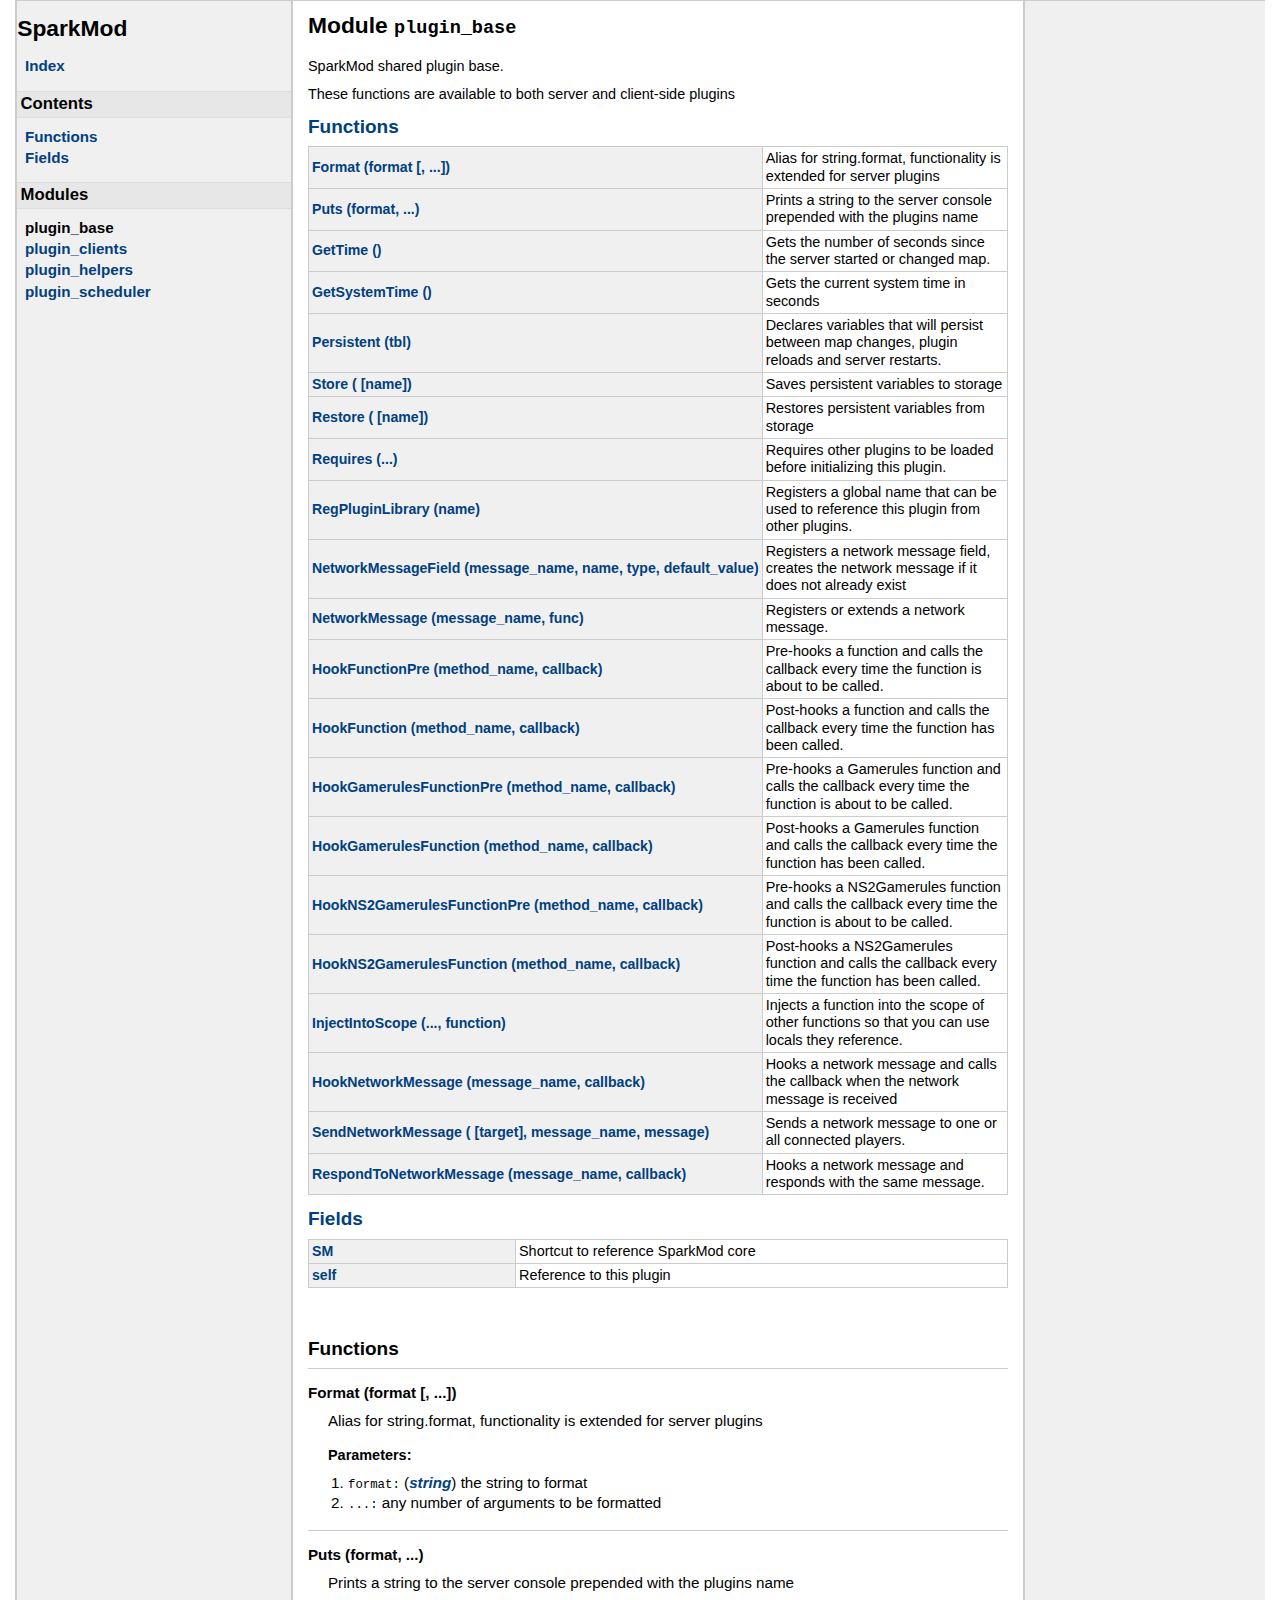
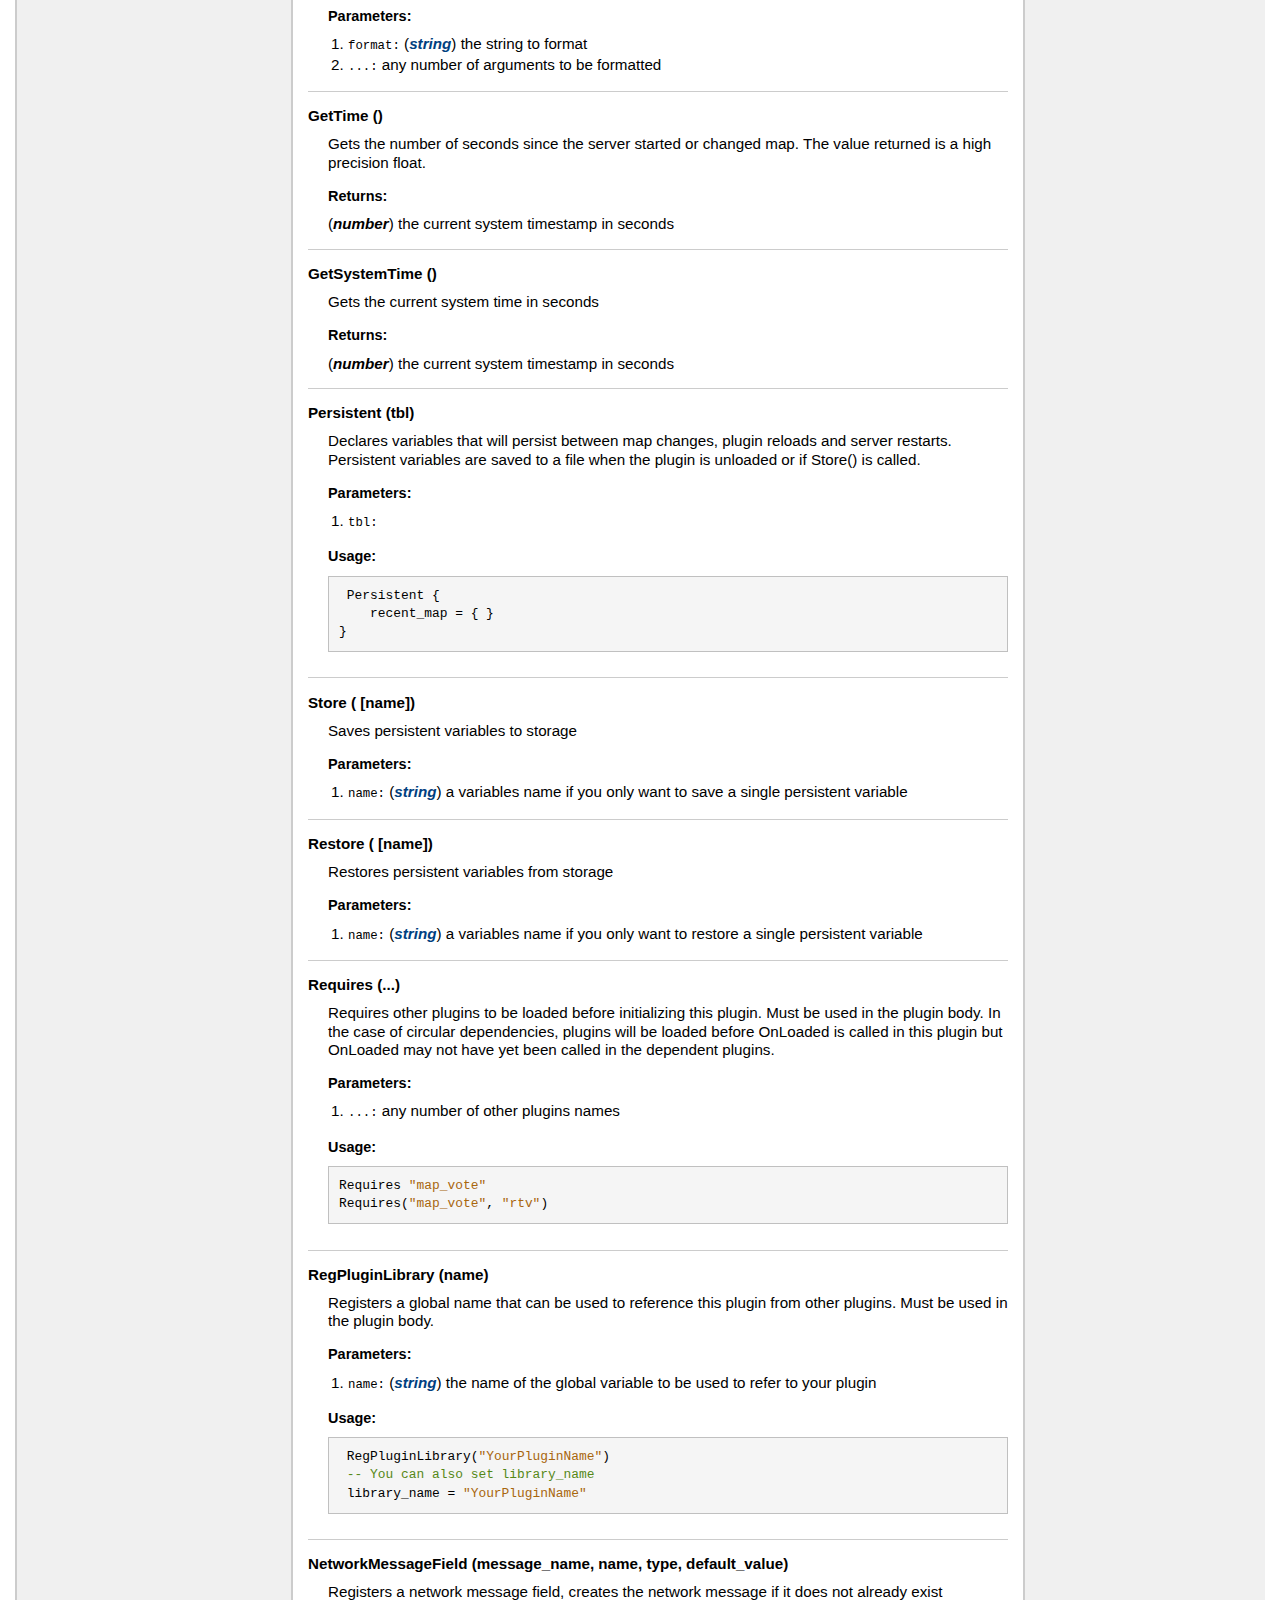
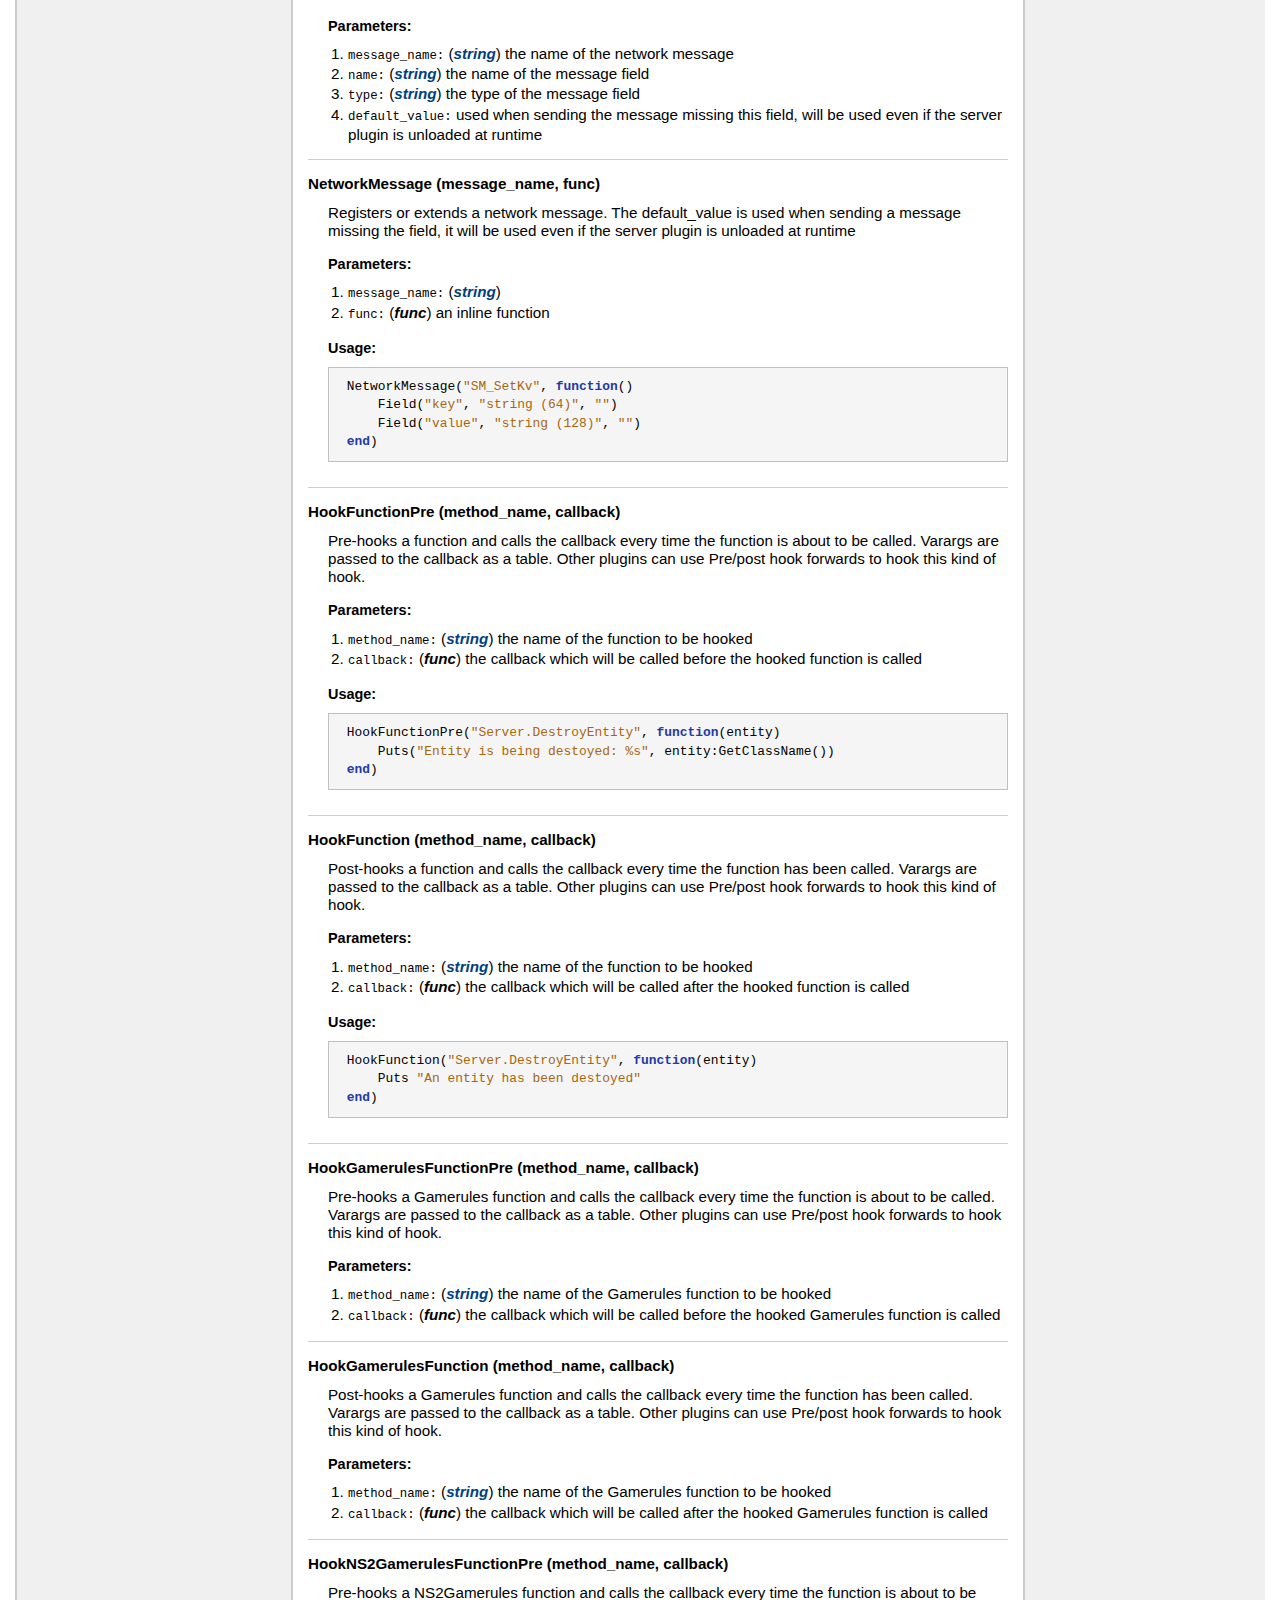
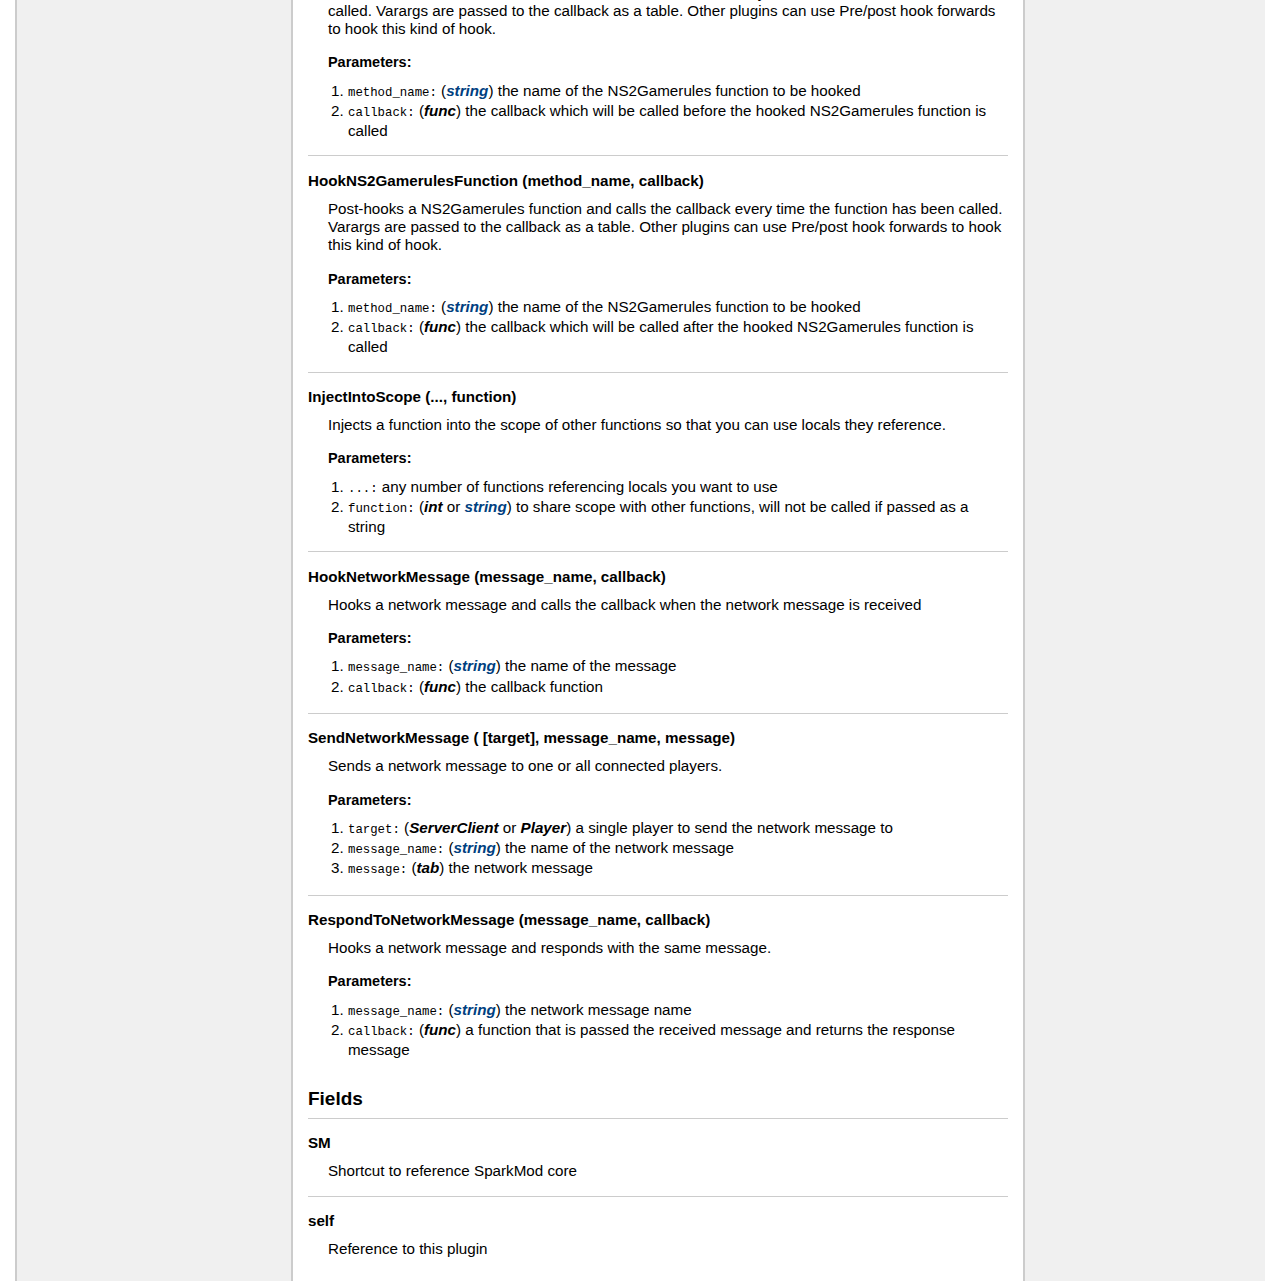
==== commit 0444fa04: "added api docs for persistent plugin variables" ====
--- a/api/modules/plugin_base.html
+++ b/api/modules/plugin_base.html
@@ -75,6 +75,18 @@
 	<td class="summary">Gets the current system time in seconds</td>
 	</tr>
 	<tr>
+	<td class="name" nowrap><a href="#Persistent">Persistent&nbsp;(tbl)</a></td>
+	<td class="summary">Declares variables that will persist between map changes, plugin reloads and server restarts.</td>
+	</tr>
+	<tr>
+	<td class="name" nowrap><a href="#Store">Store&nbsp;( [name])</a></td>
+	<td class="summary">Saves persistent variables to storage</td>
+	</tr>
+	<tr>
+	<td class="name" nowrap><a href="#Restore">Restore&nbsp;( [name])</a></td>
+	<td class="summary">Restores persistent variables from storage</td>
+	</tr>
+	<tr>
 	<td class="name" nowrap><a href="#Requires">Requires&nbsp;(...)</a></td>
 	<td class="summary">Requires other plugins to be loaded before initializing this plugin.</td>
 	</tr>
@@ -225,6 +237,69 @@
           <span class="types"><span class="type">number</span></span>
         the current system timestamp in seconds
     </ol>
+
+
+
+
+</dd>
+    <dt>
+    <a name = "Persistent"></a>
+    <strong>Persistent&nbsp;(tbl)</strong>
+    </dt>
+    <dd>
+    Declares variables that will persist between map changes, plugin reloads and server restarts.
+ Persistent variables are saved to a file when the plugin is unloaded or if Store() is called.
+
+    <h3>Parameters:</h3>
+    <ul>
+        <li><span class="parameter">tbl</span>
+        </li>
+    </ul>
+
+
+
+
+    <h3>Usage:</h3>
+    <ul>
+        <pre class="example"> Persistent {
+    recent_map = { }
+}</pre>
+    </ul>
+
+</dd>
+    <dt>
+    <a name = "Store"></a>
+    <strong>Store&nbsp;( [name])</strong>
+    </dt>
+    <dd>
+    Saves persistent variables to storage
+
+    <h3>Parameters:</h3>
+    <ul>
+        <li><span class="parameter">name</span>
+            <span class="types"><a class="type" href="http://www.lua.org/manual/5.1/manual.html#5.4">string</a></span>
+         a variables name if you only want to save a single persistent variable</li>
+    </ul>
+
+
+
+
+
+</dd>
+    <dt>
+    <a name = "Restore"></a>
+    <strong>Restore&nbsp;( [name])</strong>
+    </dt>
+    <dd>
+    Restores persistent variables from storage
+
+    <h3>Parameters:</h3>
+    <ul>
+        <li><span class="parameter">name</span>
+            <span class="types"><a class="type" href="http://www.lua.org/manual/5.1/manual.html#5.4">string</a></span>
+         a variables name if you only want to restore a single persistent variable</li>
+    </ul>
+
 
 
 
--- a/api/ldoc.css
+++ b/api/ldoc.css
@@ -197,7 +197,7 @@
     margin-left: 18em;
     padding: 1em;
     min-width: 700px;
-    max-width: 940px;
+    max-width: 840px;
     width: 50%;
     border-left: 2px solid #cccccc;
     border-right: 2px solid #cccccc;
@@ -271,7 +271,7 @@
     border-style: solid;
     border-color: #cccccc;
 }
-table.function_list td.name { background-color: #f0f0f0; ; min-width: 200px; }
+table.function_list td.name { background-color: #f0f0f0; ; min-width: 200px; font-size: 0.93em; }
 table.function_list td.summary { width: 100%; }
 
 dl.table dt, dl.function dt {border-top: 1px solid #ccc; padding-top: 1em;}
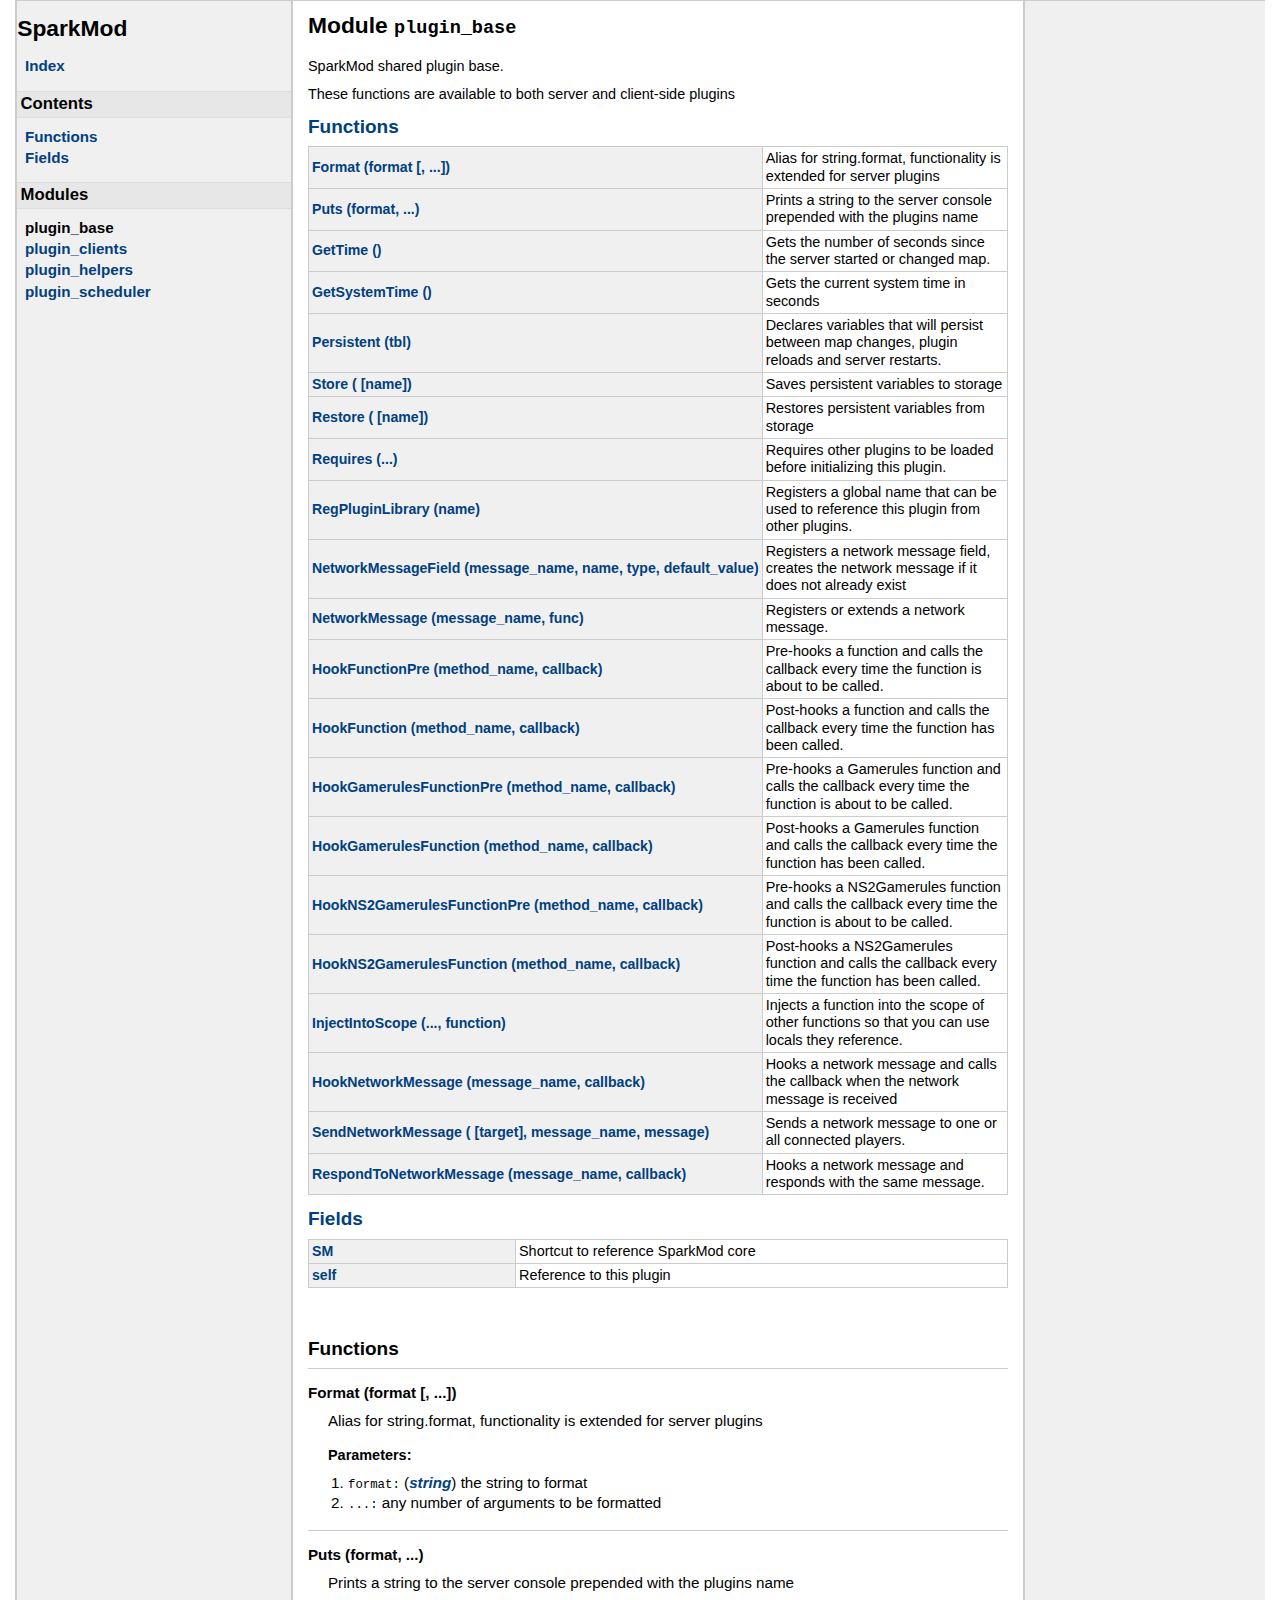
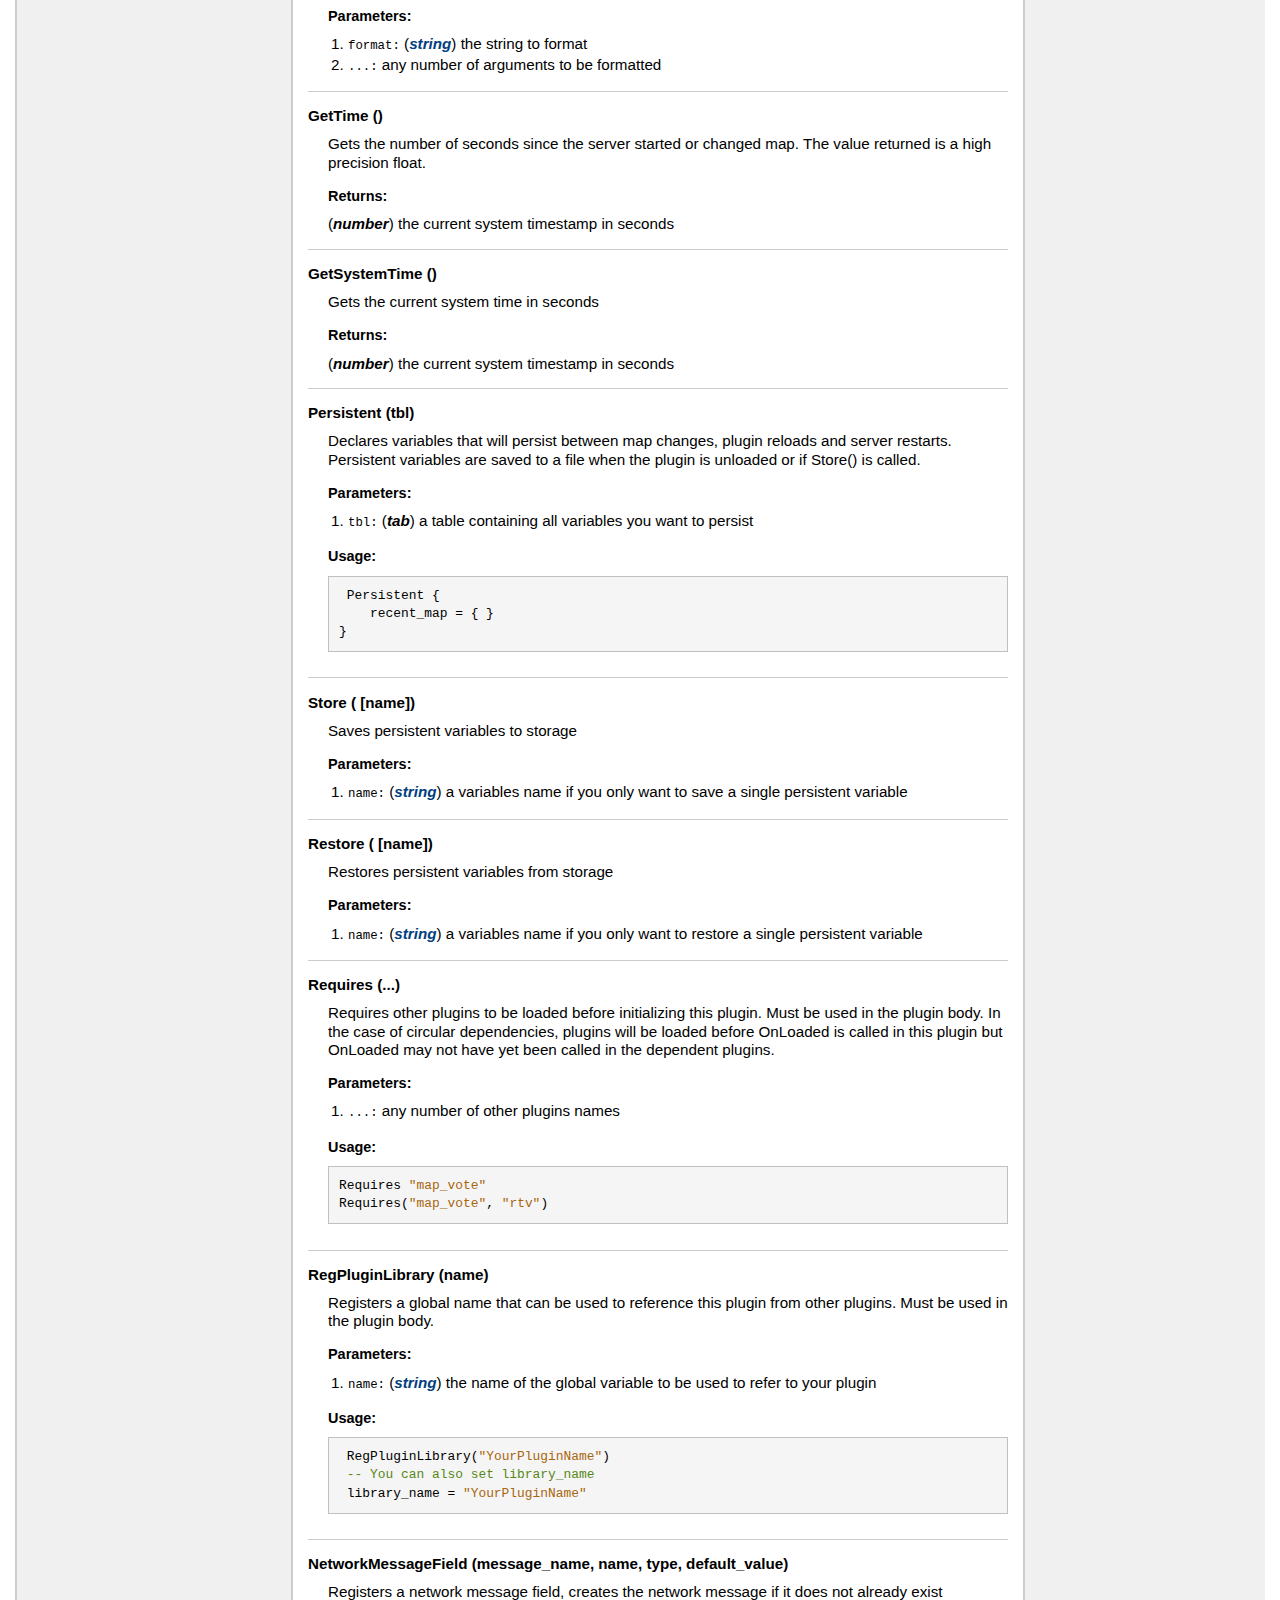
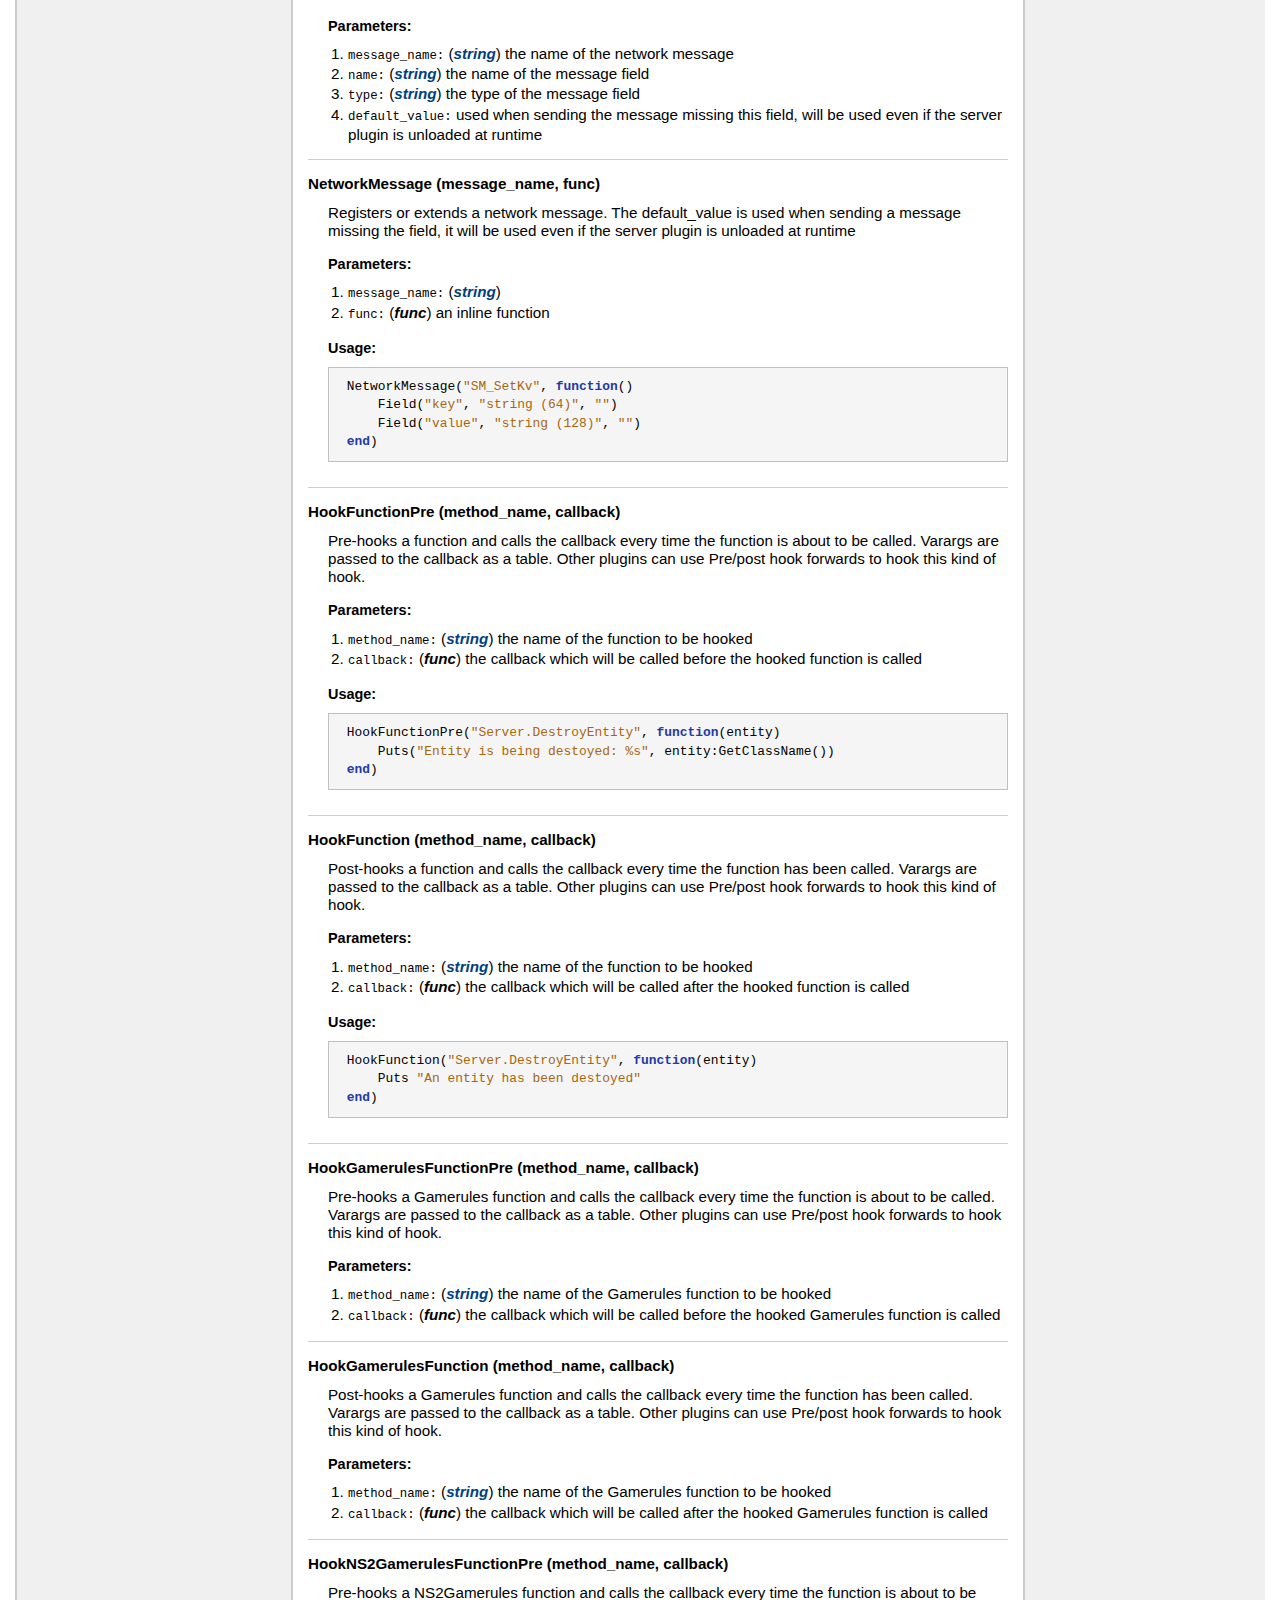
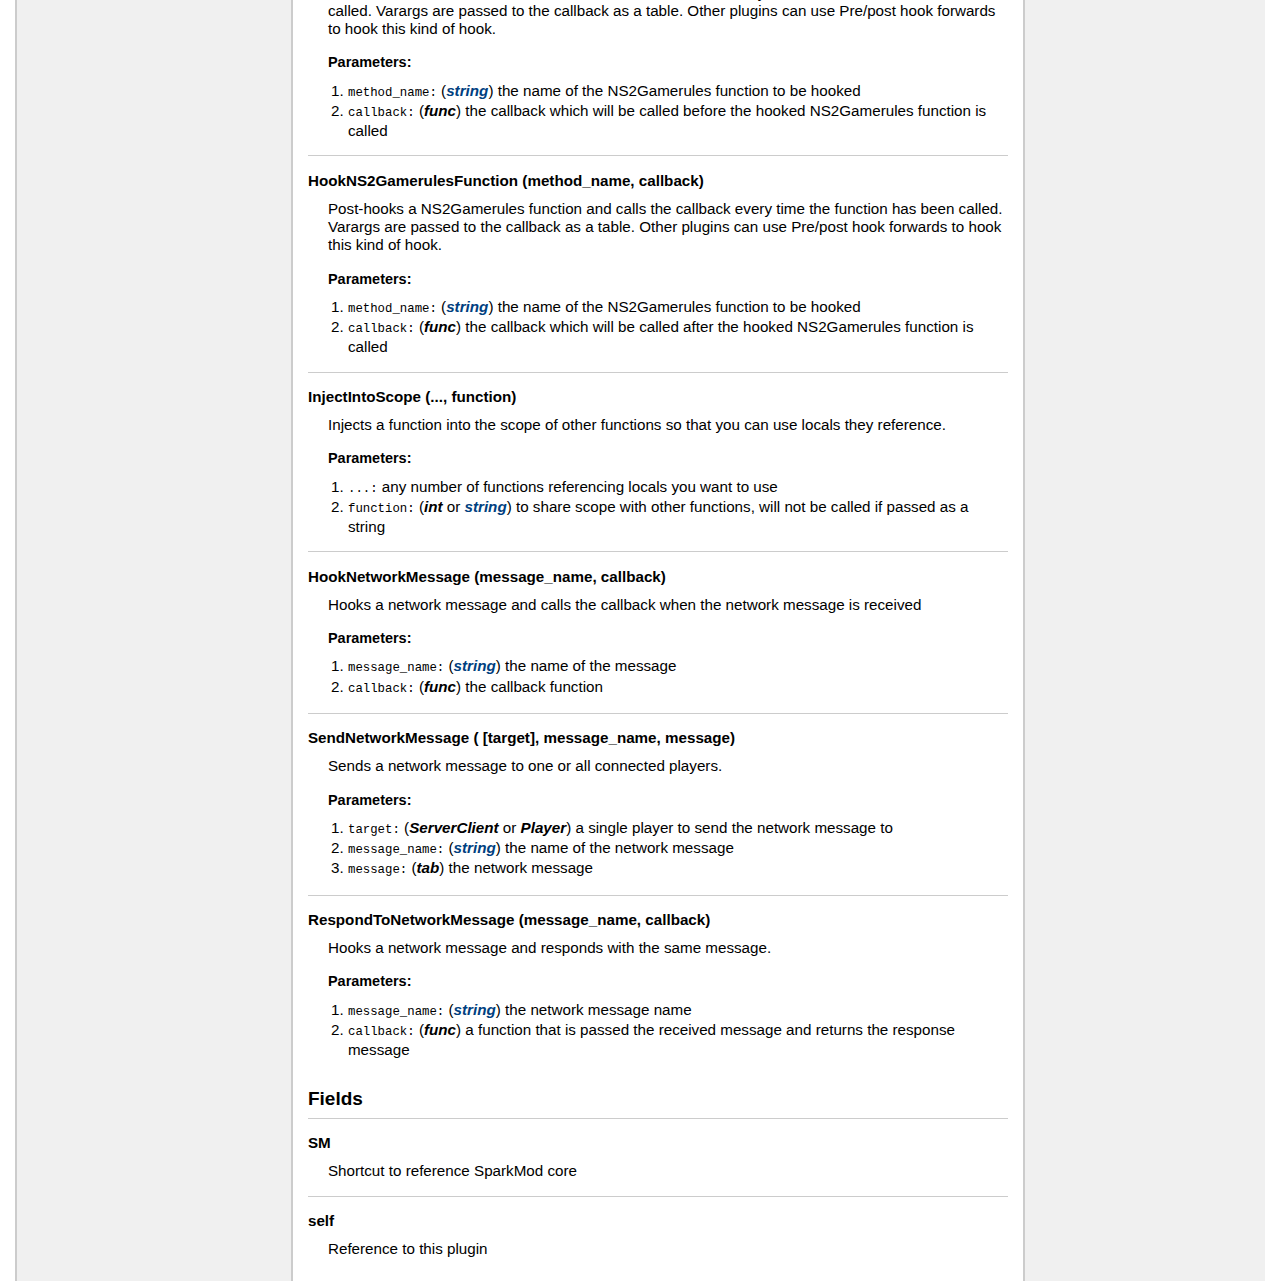
==== commit a8309c89: "added missing argument" ====
--- a/api/modules/plugin_base.html
+++ b/api/modules/plugin_base.html
@@ -253,7 +253,8 @@
     <h3>Parameters:</h3>
     <ul>
         <li><span class="parameter">tbl</span>
-        </li>
+            <span class="types"><span class="type">tab</span></span>
+         a table containing all variables you want to persist</li>
     </ul>
 
 
